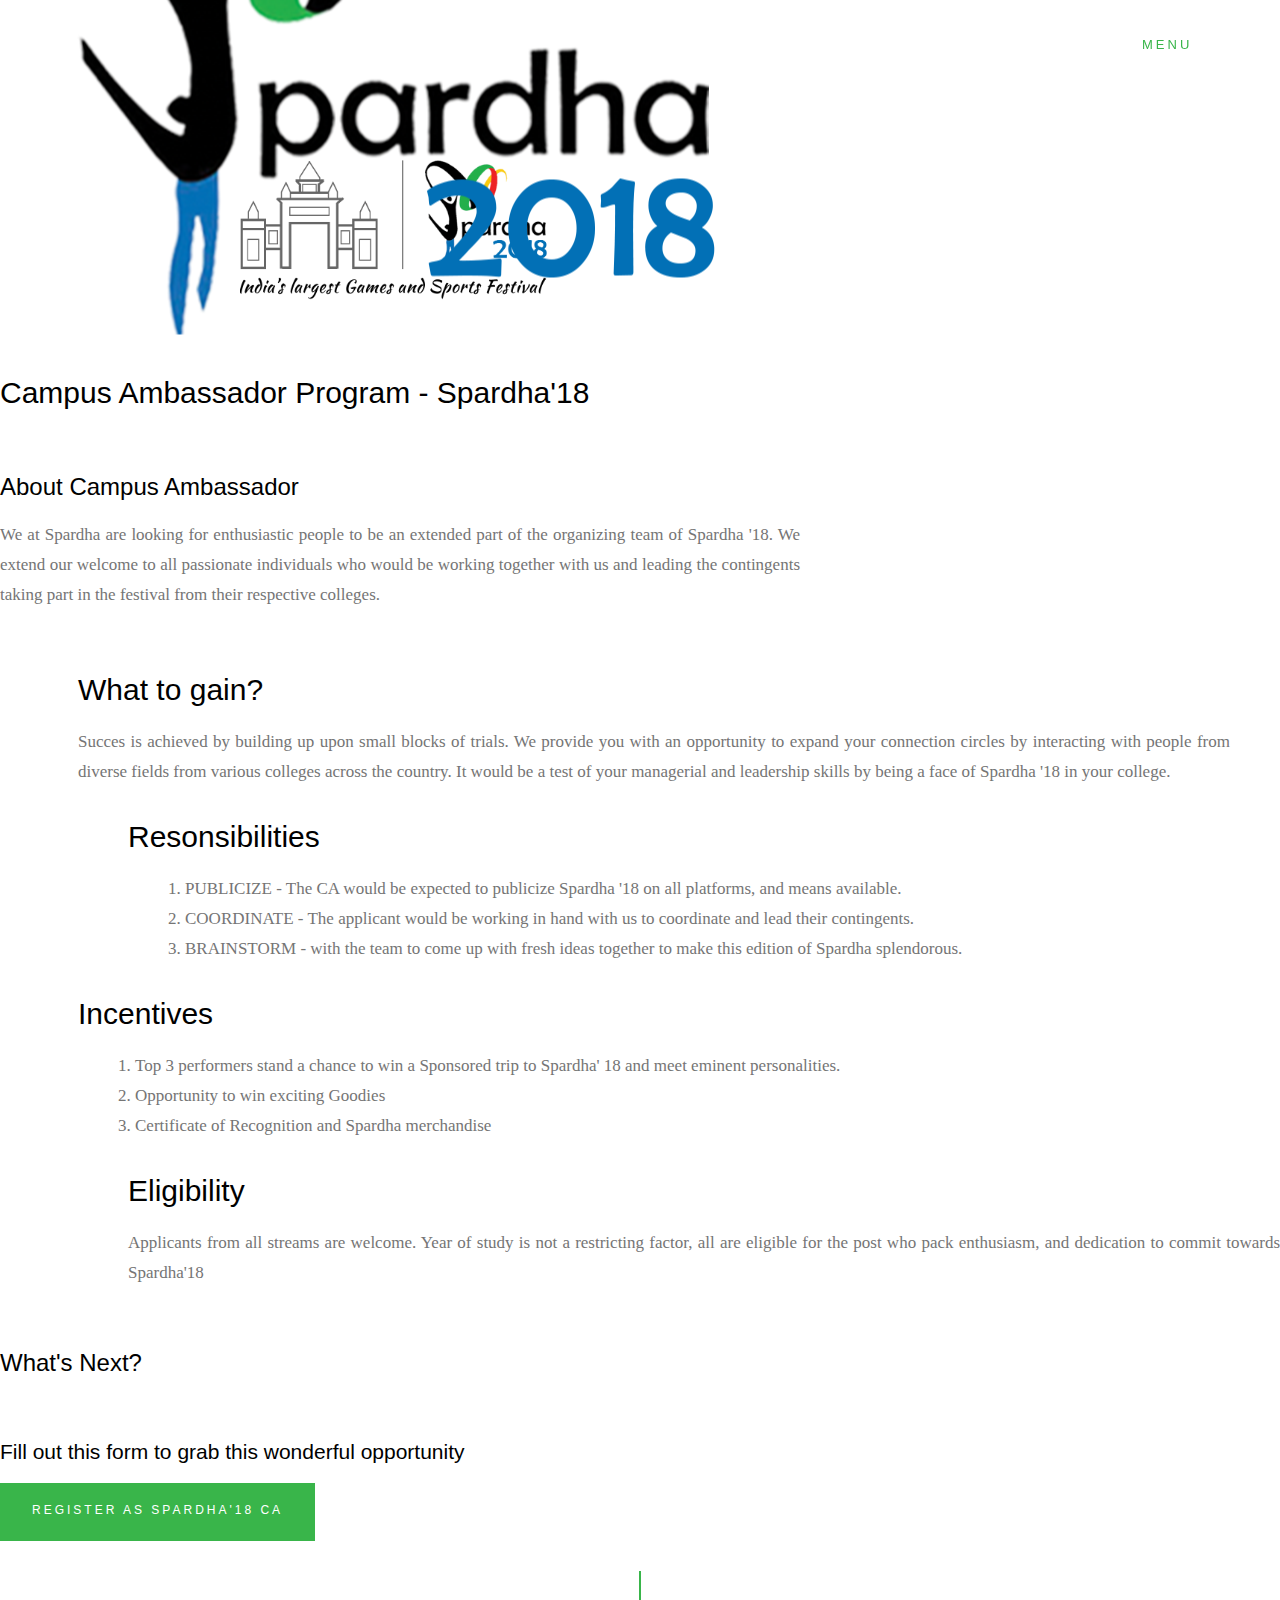
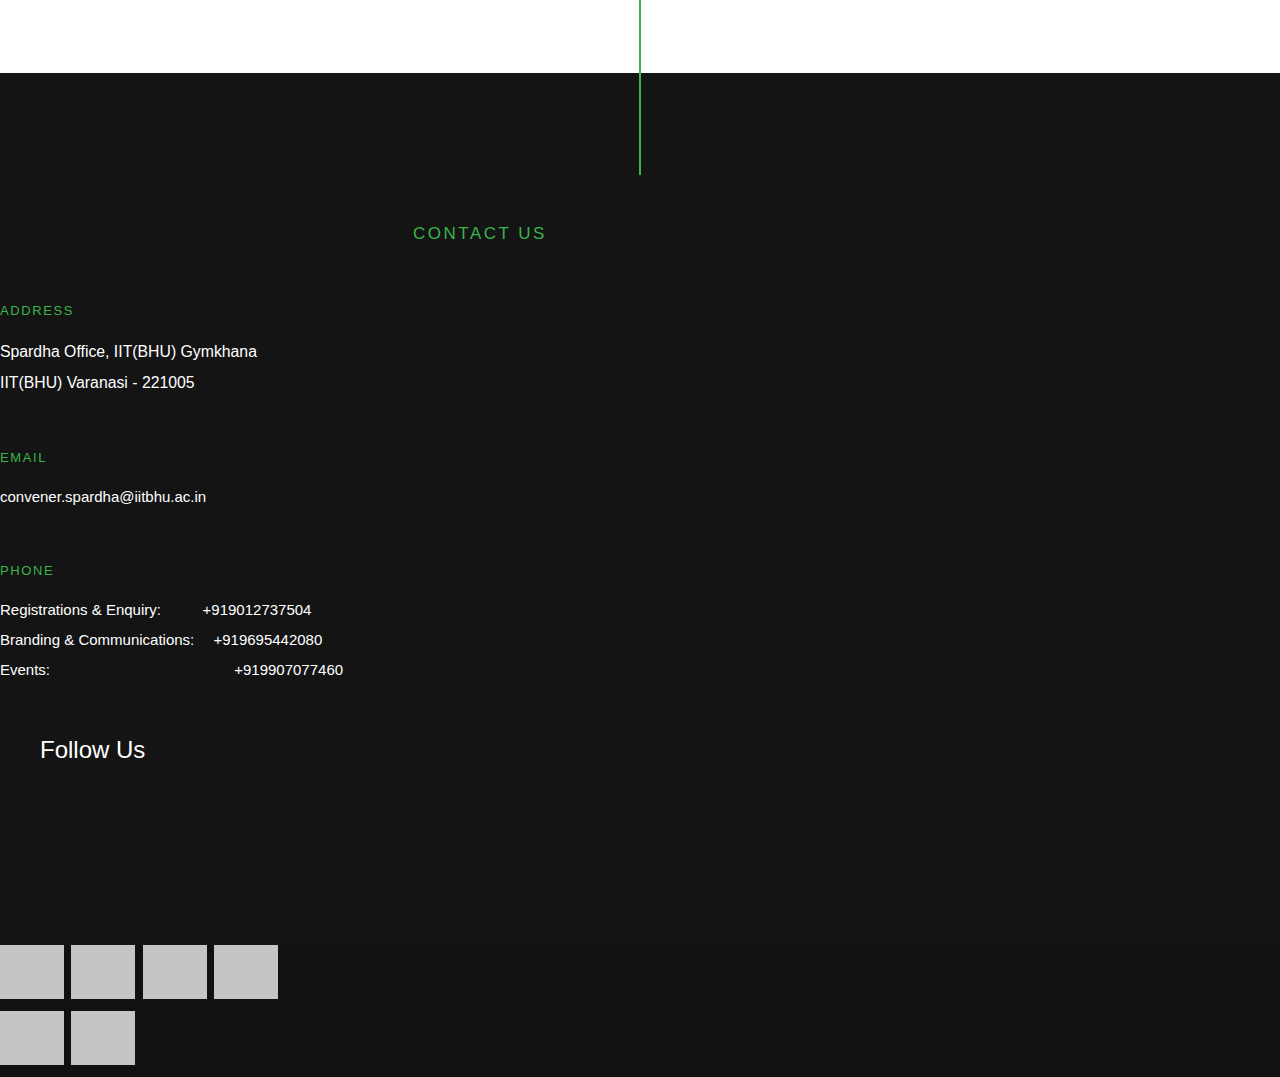
==== ca.html @ ec28f9ed "Rearranged files Created Campus Ambassador Page" ====
<!DOCTYPE html>
<!--[if lt IE 9 ]><html class="no-js oldie" lang="en"> <![endif]-->
<!--[if IE 9 ]><html class="no-js oldie ie9" lang="en"> <![endif]-->
<!--[if (gte IE 9)|!(IE)]><!-->
<html class="no-js" lang="en">
<!--<![endif]-->

<head>

    <!--- basic page needs
    ================================================== -->
    <meta charset="utf-8">
    <title>Campus Ambassador Program | Spardha'18</title>
    <meta name="description" content="">
    <meta name="author" content="">

    <!-- mobile specific metas
    ================================================== -->
    <meta name="viewport" content="width=device-width, initial-scale=1">

    <!-- CSS
    ================================================== -->
    <link rel="stylesheet" href="css/base.css">
    <link rel="stylesheet" href="css/vendor.css">
    <link rel="stylesheet" href="css/main.css">

    <style type="text/css" media="screen">
        .s-styles { 
            background: white;
            padding-top: 15rem;
            padding-bottom: 12rem;
        }
     </style> 

    <!-- script
    ================================================== -->
    <script src="js/modernizr.js"></script>
    <script src="js/pace.min.js"></script>

    <!-- favicons
    ================================================== -->
    <link rel="shortcut icon" href="favicon.ico" type="image/x-icon">
    <link rel="icon" href="favicon.ico" type="image/x-icon">

</head>

<body id="top">

    <!-- header
    ================================================== -->
    <header class="s-header">

        <div class="header-logo">
            <a class="site-logo" href="index.html">
                <img src="images/logos/spardha-small.png" alt="HomePage">
            </a>
        </div>

        <nav class="header-nav">

                <a href="#0" class="header-nav__close" title="close"><span>Close</span></a>
    
                <div class="header-nav__content">
                    <h3>Navigation</h3>
                    
                    <ul class="header-nav__list">
                        <li class="current"><a href="index.html" title="home">Home</a></li>
                        <li><a href="index.html#services" title="services">About Us</a></li>
                        <li><a href="index.html#clients" title="clients">Sponsors</a></li>
                        <li><a href="#contact" title="contact">Contact</a></li>
                        <li><a href="ca.html">CA Program</a></li>
                    </ul>
        
                    <!-- <p>Perspiciatis hic praesentium nesciunt. Et neque a dolorum <a href='#0'>voluptatem</a> porro iusto sequi veritatis libero enim. Iusto id suscipit veritatis neque reprehenderit.</p> -->
        
                    <ul class="header-nav__social">
                        <li>
                            <a href="https://www.facebook.com/Spardha.IIT.BHU/"><i class="fa fa-facebook"></i></a>
                        </li>
                        <li>
                            <a href="https://www.linkedin.com/company/spardha/"><i class="fa fa-linkedin"></i></a>                        <!-- <li><a class="smoothscroll"  href="#about" title="about">About Us</a></li> -->

                        </li>                        <!-- <li><a class="smoothscroll"  href="#about" title="about">About Us</a></li> -->

                        <li>
                            <a href="https://www.instagram.com/spardha_iitbhu/"><i class="fa fa-instagram"></i></a>
                        </li>
                    </ul>
    
                </div>  <!-- end header-nav__content -->

        </nav>  <!-- end header-nav -->

        <a class="header-menu-toggle" href="#0">
            <span class="header-menu-text">Menu</span>
            <span class="header-menu-icon"></span>
        </a>

    </header> <!-- end s-header -->


    <!-- styles
    ================================================== -->
    <section id="styles" class="s-styles">
        
        <div class="row narrow section-intro add-bottom text-center">

            <div class="col-twelve tab-full">
                    <div class="intro-message" align="center">
                            <img src = "images/logos/spardha.png" width="40%">
                        </div>

                <h2>Campus Ambassador Program - Spardha'18</h2>

                        <h3>About Campus Ambassador</h3>
                            <div style="text-align: justify">We at Spardha are looking for enthusiastic people to be an extended part of the organizing team of Spardha '18. We extend our welcome to all passionate individuals who would be working together with us and leading the contingents taking part in the festival from their respective colleges.</div>

            </div>

        </div>

        
        <div class="row services-list block-1-2 block-tab-full">
            <div class="col-block service-item" data-aos="fade-up">
                <div class="service-icon">
                    <i class="fa fa-trophy"></i>
                    </div>
                        <div class="service-text">
                            <h3 class="h2">What to gain?</h3>
                            <p>Succes is achieved by building up upon small blocks of trials. We provide you with an opportunity to expand your connection circles by interacting with people from diverse fields from various colleges across the country. It would be a test of your managerial and leadership skills by being a face of Spardha '18 in your college.
                            </p>
                        </div>
                    </div>

                    <div class="col-block service-item" data-aos="fade-up">
                            <div class="service-icon">
                                <i class="fa fa-trophy"></i>
                                </div>
                                    <div class="service-text">
                                        <h3 class="h2">Resonsibilities</h3>
                                        <ol>
                                                <li><strong>PUBLICIZE</strong> -  The CA would be expected to publicize Spardha '18 on all platforms, and means available.</li>
                                        
                                        <li><strong>COORDINATE</strong> -  The applicant would be working in hand with us to coordinate and lead their contingents.</li>
                                        
                                        <li><strong>BRAINSTORM</strong>  - with the team to come up with fresh ideas together to make this edition of Spardha splendorous.</li></ol>
                                    </div>
                                </div>
                            
                     <div class="col-block service-item" data-aos="fade-up">
                            <div class="service-icon">
                                <i class="fa fa-trophy"></i>
                                </div>
                                    <div class="service-text">
                                        <h3 class="h2">Incentives</h3>
                                        <ol>
                                                <li>Top 3 performers stand a  chance to win a Sponsored trip to Spardha' 18 and meet eminent personalities.</li>
                                                <li>Opportunity to win exciting Goodies</li>
                                                <li>Certificate of Recognition and Spardha merchandise</li></ol>
                                    </div>
                                </div>      
                    <div class="col-block service-item" data-aos="fade-up">
                            <div class="service-icon">
                                <i class="fa fa-trophy"></i>
                                </div>
                                    <div class="service-text">
                                        <h3 class="h2">Eligibility</h3>
                                        <p>Applicants from all streams are welcome. Year of study is not a restricting factor, all are eligible for the post who pack enthusiasm, and dedication to commit towards Spardha'18</p>
                                    </div>
                                </div>                                  
        </div>

        <div class="row narrow section-intro add-bottom text-center">

                <h3>What's Next?</h3>
                <h4>
                Fill out this form to grab this wonderful opportunity<br/>
                </h4>
    <a class="btn btn--primary half-width" href="https://docs.google.com/forms/d/e/1FAIpQLSeE5jaY17xNEsPPWDaii0U9XBHudr7vubvw62rL3jR1g4mevA/viewform?usp=sf_link1g4mevA/viewform?usp=sf_link" target="_blank">Register as Spardha'18 CA</a>
    
                </div>
    
            </div>
        </section>

    <!-- contact
    ================================================== -->
    <section id="contact" class="s-contact">

            <div class="overlay"></div>
            <div class="contact__line"></div>

        <div class="row section-header" data-aos="fade-up">
            <div class="col-full">
                <h3 class="subhead">Contact Us</h3>
                <!-- <h1 class="display-2 display-2--light">Reach out for a new project or just say hello</h1> -->
            </div>
        </div>

        <!-- <div class="row contact-content" data-aos="fade-up"> -->
            <div class="contact-content align-center" data-aos="fade-up" style="font-family: sans-serif;">
                <div class="cinfo">
                    <h6>ADDRESS</h5>
                    <p style="font-size: 1.58rem; color: #ffffff;"><i class="fa fa-map-marker">
                    </i> Spardha Office, IIT(BHU) Gymkhana<br>
                        IIT(BHU) Varanasi - 221005</p>
                </div>
                <div class="cinfo">
                        <h6>EMAIL</h5>
                    <p style="font-size: 1.5rem; color: #ffffff;"><i class="fa fa-envelope">
                    </i> convener.spardha@iitbhu.ac.in</p>
                </div>
                <div class="cinfo">
                        <h6>PHONE</h5>
                    <p style="font-size: 1.5rem; color: #ffffff;"><i class="fa fa-phone">
                    </i> <span style="margin-right: 2.5em;">Registrations & Enquiry: </span>+919012737504<br/>
                    <span style="margin-right: 1em;">Branding & Communications: </span>+919695442080<br/>
                        <span style="margin-right: 12em;">Events: </span>+919907077460</p>
                </div>
                <ul class="contact-social ">
                    <h3 style="color: #ffffff; margin:0;">Follow Us</h3>
                        <li>
                            <a class="fb" href="https://www.facebook.com/Spardha.IIT.BHU/"><i class="fa fa-facebook" aria-hidden="true"></i></a>
                        </li>
                        <li>
                            <a class="lin" href="https://www.linkedin.com/company/spardha/"><i class="fa fa-linkedin" aria-hidden="true"></i></a>
                        </li>
                        <li>
                            <a class="inst" href="https://www.instagram.com/spardha_iitbhu/"><i class="fa fa-instagram" aria-hidden="true"></i></a>
                        </li>
                    </ul> <!-- end contact-social -->
            </div>

        <!-- </div> --> <!-- end contact-content -->

    </section> <!-- end s-contact -->


    <!-- photoswipe background
    ================================================== -->
    <div aria-hidden="true" class="pswp" role="dialog" tabindex="-1">

        <div class="pswp__bg"></div>
        <div class="pswp__scroll-wrap">

            <div class="pswp__container">
                <div class="pswp__item"></div>
                <div class="pswp__item"></div>
                <div class="pswp__item"></div>
            </div>

            <div class="pswp__ui pswp__ui--hidden">
                <div class="pswp__top-bar">
                    <div class="pswp__counter"></div><button class="pswp__button pswp__button--close" title="Close (Esc)"></button> <button class="pswp__button pswp__button--share" title=
                    "Share"></button> <button class="pswp__button pswp__button--fs" title="Toggle fullscreen"></button> <button class="pswp__button pswp__button--zoom" title=
                    "Zoom in/out"></button>
                    <div class="pswp__preloader">
                        <div class="pswp__preloader__icn">
                            <div class="pswp__preloader__cut">
                                <div class="pswp__preloader__donut"></div>
                            </div>
                        </div>
                    </div>
                </div>
                <div class="pswp__share-modal pswp__share-modal--hidden pswp__single-tap">
                    <div class="pswp__share-tooltip"></div>
                </div><button class="pswp__button pswp__button--arrow--left" title="Previous (arrow left)"></button> <button class="pswp__button pswp__button--arrow--right" title=
                "Next (arrow right)"></button>
                <div class="pswp__caption">
                    <div class="pswp__caption__center"></div>
                </div>
            </div>

        </div>

    </div> <!-- end photoSwipe background -->


    <!-- preloader
    ================================================== -->
    <div id="preloader">
        <div id="loader">
            <div class="line-scale-pulse-out">
                <div></div>
                <div></div>
                <div></div>
                <div></div>
                <div></div>
            </div>
        </div>
    </div>


    <!-- Java Script
    ================================================== -->
    <script src="js/jquery-3.2.1.min.js"></script>
    <script src="js/plugins.js"></script>
    <script src="js/main.js"></script>

</body>

</html>
---- css/main.css ----
/* =================================================================== 
 *
 *  Glint v1.0 Main Stylesheet
 *  11-20-2017
 *  ------------------------------------------------------------------
 *
 *  TOC:
 *  # base style overrides
 *      ## links
 *  # typography & general theme styles
 *      ## Lists
 *      ## responsive video container
 *      ## floated image
 *      ## tables
 *      ## Spacing
 *      ## pace.js styles - minimal
 *  # preloader
 *  # forms
 *      ## style placeholder text
 *      ## change autocomplete styles in chrome
 *  # buttons
 *  # additional components
 *      ## alert box
 *      ## additional typo styles
 *      ## skillbars 
 *  # reusable and common theme styles
 *      ## display headings
 *      ## section header
 *      ## slick slider
 *  # header styles
 *      ## header logo
 *      ## main navigation 
 *      ## mobile menu toggle 
 *  # home 
 *      ## home content
 *      ## home social 
 *      ## home animations
 *  # about
 *      ## about stats
 *  # services
 *      ## services list
 *  # works
 *      ## bricks/masonry
 *  # clients
 *      ## slider
 *      ## testimonials
 *  # contact
 *      ## loader animation
 *  # footer
 *      ## footer main
 *      ## footer bottom
 *      ## go to top
 *
 *
 * =================================================================== */


/* ===================================================================
 * # base style overrides
 *
 * ------------------------------------------------------------------- */
html {
    font-size: 10px;
}

@media only screen and (max-width: 400px) {
    html {
        font-size: 9.411764705882353px;
    }
}

html, body {
    height: 100%;
}

body {
    background: #111111;
    font-family: "lora-regular", serif;
    font-size: 1.7rem;
    font-style: normal;
    font-weight: normal;
    line-height: 1.765;
    color: #757575;
    margin: 0;
    padding: 0;
}


/* ------------------------------------------------------------------- 
 * ## links
 * ------------------------------------------------------------------- */
a {
    color: #0087cc;
    -webkit-transition: all 0.3s ease-in-out;
    transition: all 0.3s ease-in-out;
}

a:hover, a:focus, a:active {
    color: #39b54a;
}

a:hover, a:active {
    outline: 0;
}



/* ===================================================================
 * # typography & general theme styles
 * 
 * ------------------------------------------------------------------- */
h1, h2, h3, h4, h5, h6, 
.h1, .h2, .h3, .h4, .h5, .h6 {
    font-family: "montserrat-medium", sans-serif;
    color: #000000;
    font-style: normal;
    font-weight: normal;
    text-rendering: optimizeLegibility;
}

h1, .h1, h2, .h2, h3, .h3, h4, .h4 {
    margin-top: 6rem;
    margin-bottom: 1.8rem;
}

@media only screen and (max-width: 600px) {
    h1, .h1, h2, .h2, h3, .h3, h4, .h4 {
        margin-top: 5.1rem;
    }
}

h5, .h5, h6, .h6 {
    margin-top: 4.2rem;
    margin-bottom: 1.5rem;
}

@media only screen and (max-width: 600px) {
    h5, .h5, h6, .h6 {
        margin-top: 3.6rem;
        margin-bottom: 0.9rem;
    }
}

h1, .h1 {
    font-size: 3.6rem;
    line-height: 1.25;
    letter-spacing: -.1rem;
}

@media only screen and (max-width: 600px) {
    h1, .h1 {
        font-size: 3.3rem;
        letter-spacing: -.07rem;
    }
}

h2, .h2 {
    font-size: 3rem;
    line-height: 1.3;
}

h3, .h3 {
    font-size: 2.4rem;
    line-height: 1.25;
}

h4, .h4 {
    font-size: 2.1rem;
    line-height: 1.286;
}

h5, .h5 {
    font-size: 1.6rem;
    line-height: 1.313;
}

h6, .h6 {
    font-size: 1.3rem;
    line-height: 1.385;
    text-transform: uppercase;
    letter-spacing: .16rem;
}

p img {
    margin: 0;
}

p.lead {
    font-family: "montserrat-regular", sans-serif;
    font-size: 2rem;
    font-weight: 300;
    line-height: 1.8;
    margin-bottom: 3.6rem;
    color: #000000;
}

@media only screen and (max-width: 800px) {
    p.lead {
        font-size: 1.8rem;
    }
}

em, i, strong, b {
    font-size: inherit;
    line-height: inherit;
    font-style: normal;
    font-weight: normal;
}

em, i {
    font-family: "lora-italic", serif;
}

strong, b {
    font-family: "lora-bold", serif;
}

small {
    font-size: 1.2rem;
    line-height: inherit;
}

blockquote {
    margin: 3.9rem 0;
    padding-left: 4.5rem;
    position: relative;
}

blockquote:before {
    content: "\201C";
    font-size: 10rem;
    line-height: 0px;
    margin: 0;
    color: rgba(0, 0, 0, 0.25);
    font-family: arial, sans-serif;
    position: absolute;
    top: 3.6rem;
    left: 0;
}

blockquote p {
    font-family: "montserrat-regular", sans-serif;
    padding: 0;
    font-size: 2.1rem;
    line-height: 1.857;
    color: #111111;
}

blockquote cite {
    display: block;
    font-family: "montserrat-regular", sans-serif;
    font-size: 1.4rem;
    font-style: normal;
    line-height: 1.5;
}

blockquote cite:before {
    content: "\2014 \0020";
}

blockquote cite a, blockquote cite a:visited {
    color: #828282;
    border: none;
}

abbr {
    font-family: "lora-bold", serif;
    font-variant: small-caps;
    text-transform: lowercase;
    letter-spacing: .05rem;
    color: #828282;
}

var, kbd, samp, code, pre {
    font-family: Consolas, "Andale Mono", Courier, "Courier New", monospace;
}

pre {
    padding: 2.4rem 3rem 3rem;
    background: #F1F1F1;
    overflow-x: auto;
}

code {
    font-size: 1.4rem;
    margin: 0 .2rem;
    padding: .3rem .6rem;
    white-space: nowrap;
    background: #F1F1F1;
    border: 1px solid #E1E1E1;
    border-radius: 3px;
}

pre > code {
    display: block;
    white-space: pre;
    line-height: 2;
    padding: 0;
    margin: 0;
}

pre.prettyprint > code {
    border: none;
}

del {
    text-decoration: line-through;
}

abbr[title], dfn[title] {
    border-bottom: 1px dotted;
    cursor: help;
    text-decoration: none;
}

mark {
    background: #ffd900;
    color: #000000;
}

hr {
    border: solid rgba(0, 0, 0, 0.1);
    border-width: 1px 0 0;
    clear: both;
    margin: 2.4rem 0 1.5rem;
    height: 0;
}


/* ------------------------------------------------------------------- 
 * ## Lists
 * ------------------------------------------------------------------- */
ol {
    list-style: decimal;
}

ul {
    list-style: disc;
}

li {
    display: list-item;
}

ol, ul {
    margin-left: 1.7rem;
}

ul li {
    padding-left: .4rem;
}

ul ul, ul ol, ol ol, ol ul {
    margin: .6rem 0 .6rem 1.7rem;
}

ul.disc li {
    display: list-item;
    list-style: none;
    padding: 0 0 0 .8rem;
    position: relative;
}

ul.disc li::before {
    content: "";
    display: inline-block;
    width: 8px;
    height: 8px;
    border-radius: 50%;
    background: #39b54a;
    position: absolute;
    left: -17px;
    top: 11px;
    vertical-align: middle;
}

dt {
    margin: 0;
    color: #39b54a;
}

dd {
    margin: 0 0 0 2rem;
}


/* ------------------------------------------------------------------- 
 * ## responsive video container
 * ------------------------------------------------------------------- */
.video-container {
    position: relative;
    padding-bottom: 56.25%;
    height: 0;
    overflow: hidden;
}

.video-container iframe,
.video-container object,
.video-container embed,
.video-container video {
    position: absolute;
    top: 0;
    left: 0;
    width: 100%;
    height: 100%;
}


/* ------------------------------------------------------------------- 
 * ## floated image
 * ------------------------------------------------------------------- */
img.pull-right {
    margin: 1.5rem 0 0 3rem;
}

img.pull-left {
    margin: 1.5rem 3rem 0 0;
}


/* ------------------------------------------------------------------- 
 * ## tables
 * ------------------------------------------------------------------- */
table {
    border-width: 0;
    width: 100%;
    max-width: 100%;
    font-family: "lora-regular", serif;
}

th, td {
    padding: 1.5rem 3rem;
    text-align: left;
    border-bottom: 1px solid #E8E8E8;
}

th {
    color: #000000;
    font-family: "montserrat-bold", sans-serif;
}

td {
    line-height: 1.5;
}

th:first-child, td:first-child {
    padding-left: 0;
}

th:last-child, td:last-child {
    padding-right: 0;
}

.table-responsive {
    overflow-x: auto;
    -webkit-overflow-scrolling: touch;
}


/* ------------------------------------------------------------------- 
 * ## Spacing 
 * ------------------------------------------------------------------- */
button, .btn {
    margin-bottom: 1.2rem;
}

fieldset {
    margin-bottom: 1.5rem;
}

input,
textarea,
select,
pre,
blockquote,
figure,
table,
p,
ul,
ol,
dl,
form,
.video-container,
.cl-custom-select {
    margin-bottom: 3rem;
}


/* ------------------------------------------------------------------- 
 * ## pace.js styles - minimal
 * ------------------------------------------------------------------- */
.pace {
    -webkit-pointer-events: none;
    pointer-events: none;
    -webkit-user-select: none;
    -moz-user-select: none;
    user-select: none;
}

.pace-inactive {
    display: none;
}

.pace .pace-progress {
    background: #39b54a;
    position: fixed;
    z-index: 900;
    top: 0;
    right: 100%;
    width: 100%;
    height: 4px;
}

.oldie .pace {
    display: none;
}



/* ===================================================================
 * # preloader
 *
 * ------------------------------------------------------------------- */
#preloader {
    position: fixed;
    top: 0;
    left: 0;
    right: 0;
    bottom: 0;
    background: #050505;
    z-index: 800;
    height: 100%;
    width: 100%;
    display: table;
}

.no-js #preloader, .oldie #preloader {
    display: none;
}

#loader {
    display: table-cell;
    text-align: center;
    vertical-align: middle;
}

.line-scale-pulse-out > div {
    background-color: #39b54a;
    width: 4px;
    height: 35px;
    border-radius: 2px;
    margin: 2px;
    -webkit-animation-fill-mode: both;
    animation-fill-mode: both;
    display: inline-block;
    -webkit-animation: line-scale-pulse-out 0.9s -0.6s infinite cubic-bezier(0.85, 0.25, 0.37, 0.85);
    animation: line-scale-pulse-out 0.9s -0.6s infinite cubic-bezier(0.85, 0.25, 0.37, 0.85);
}

.line-scale-pulse-out > div:nth-child(2), .line-scale-pulse-out > div:nth-child(4) {
    -webkit-animation-delay: -0.4s !important;
    animation-delay: -0.4s !important;
}

.line-scale-pulse-out > div:nth-child(1), .line-scale-pulse-out > div:nth-child(5) {
    -webkit-animation-delay: -0.2s !important;
    animation-delay: -0.2s !important;
}

@-webkit-keyframes line-scale-pulse-out {
    0% {
        -webkit-transform: scaley(1);
        transform: scaley(1);
    }
    50% {
        -webkit-transform: scaley(0.4);
        transform: scaley(0.4);
    }
    100% {
        -webkit-transform: scaley(1);
        transform: scaley(1);
    }
}

@keyframes line-scale-pulse-out {
    0% {
        -webkit-transform: scaley(1);
        transform: scaley(1);
    }
    50% {
        -webkit-transform: scaley(0.4);
        transform: scaley(0.4);
    }
    100% {
        -webkit-transform: scaley(1);
        transform: scaley(1);
    }
}



/* ===================================================================
 * # forms
 *
 * ------------------------------------------------------------------- */
fieldset {
    border: none;
}

input[type="email"],
input[type="number"],
input[type="search"],
input[type="text"],
input[type="tel"],
input[type="url"],
input[type="password"],
textarea,
select {
    display: block;
    height: 6rem;
    padding: 1.5rem 0;
    border: 0;
    outline: none;
    color: #333333;
    font-family: "montserrat-light", sans-serif;
    font-size: 1.4rem;
    line-height: 3rem;
    max-width: 100%;
    background: transparent;
    border-bottom: 2px solid rgba(0, 0, 0, 0.15);
    -webkit-transition: all 0.3s ease-in-out;
    transition: all 0.3s ease-in-out;
}

.cl-custom-select {
    position: relative;
    padding: 0;
}

.cl-custom-select select {
    -webkit-appearance: none;
    -moz-appearance: none;
    -ms-appearance: none;
    -o-appearance: none;
    appearance: none;
    text-indent: 0.01px;
    text-overflow: '';
    margin: 0;
    line-height: 3rem;
    vertical-align: middle;
}

.cl-custom-select select option {
    padding-left: 2rem;
    padding-right: 2rem;
}

.cl-custom-select select::-ms-expand {
    display: none;
}

.cl-custom-select::after {
    border-bottom: 2px solid rgba(0, 0, 0, 0.5);
    border-right: 2px solid rgba(0, 0, 0, 0.5);
    content: '';
    display: block;
    height: 8px;
    width: 8px;
    margin-top: -7px;
    pointer-events: none;
    position: absolute;
    right: 2.4rem;
    top: 50%;
    -webkit-transform-origin: 66% 66%;
    -ms-transform-origin: 66% 66%;
    transform-origin: 66% 66%;
    -webkit-transform: rotate(45deg);
    -ms-transform: rotate(45deg);
    transform: rotate(45deg);
    -webkit-transition: all 0.15s ease-in-out;
    transition: all 0.15s ease-in-out;
}


/* IE9 and below */

.oldie .cl-custom-select::after {
    display: none;
}

textarea {
    min-height: 25rem;
}

input[type="email"]:focus,
input[type="number"]:focus,
input[type="search"]:focus,
input[type="text"]:focus,
input[type="tel"]:focus,
input[type="url"]:focus,
input[type="password"]:focus,
textarea:focus,
select:focus {
    color: #000000;
    border-bottom: 2px solid black;
}

label, legend {
    font-family: "montserrat-regular", sans-serif;
    font-size: 1.4rem;
    font-weight: bold;
    margin-bottom: .9rem;
    line-height: 1.714;
    color: #000000;
    display: block;
}

input[type="checkbox"], input[type="radio"] {
    display: inline;
}

label > .label-text {
    display: inline-block;
    margin-left: 1rem;
    font-family: "montserrat-regular", sans-serif;
    font-weight: normal;
    line-height: inherit;
}

label > input[type="checkbox"], 
label > input[type="radio"] {
    margin: 0;
    position: relative;
    top: .15rem;
}


/* ------------------------------------------------------------------- 
 * ## style placeholder text
 * ------------------------------------------------------------------- */
::-webkit-input-placeholder {
    color: #828282;
}

:-moz-placeholder {
    color: #828282;
    /* Firefox 18- */
}

::-moz-placeholder {
    color: #828282;
    /* Firefox 19+ */
}

:-ms-input-placeholder {
    color: #828282;
}

.placeholder {
    color: #828282 !important;
}


/* ------------------------------------------------------------------- 
 * ## change autocomplete styles in chrome
 * ------------------------------------------------------------------- */
input:-webkit-autofill,
input:-webkit-autofill:hover,
input:-webkit-autofill:focus input:-webkit-autofill,
textarea:-webkit-autofill,
textarea:-webkit-autofill:hover textarea:-webkit-autofill:focus,
select:-webkit-autofill,
select:-webkit-autofill:hover,
select:-webkit-autofill:focus {
    -webkit-text-fill-color: #39b54a;
    transition: background-color 5000s ease-in-out 0s;
}



/* ===================================================================
 * # buttons
 *
 * ------------------------------------------------------------------- */
.btn,
button,
input[type="submit"],
input[type="reset"],
input[type="button"] {
    display: inline-block;
    font-family: "montserrat-medium", sans-serif;
    font-size: 1.2rem;
    text-transform: uppercase;
    letter-spacing: .3rem;
    height: 5.4rem;
    line-height: calc(5.4rem - .4rem);
    padding: 0 3rem;
    margin: 0 .3rem 1.2rem 0;
    color: #000000;
    text-decoration: none;
    text-align: center;
    white-space: nowrap;
    cursor: pointer;
    -webkit-transition: all 0.3s ease-in-out;
    transition: all 0.3s ease-in-out;
    background-color: #c5c5c5;
    border: .2rem solid #c5c5c5;
}

.btn:hover,
button:hover,
input[type="submit"]:hover,
input[type="reset"]:hover,
input[type="button"]:hover,
.btn:focus,
button:focus,
input[type="submit"]:focus,
input[type="reset"]:focus,
input[type="button"]:focus {
    background-color: #b8b8b8;
    border-color: #b8b8b8;
    color: #000000;
    outline: 0;
}


/* button primary
 * ------------------------------------------------- */

.btn.btn--primary,
button.btn--primary,
input[type="submit"].btn--primary,
input[type="reset"].btn--primary,
input[type="button"].btn--primary {
    background: #39b54a;
    border-color: #39b54a;
    color: #FFFFFF;
}

.btn.btn--primary:hover,
button.btn--primary:hover,
input[type="submit"].btn--primary:hover,
input[type="reset"].btn--primary:hover,
input[type="button"].btn--primary:hover,
.btn.btn--primary:focus,
button.btn--primary:focus,
input[type="submit"].btn--primary:focus,
input[type="reset"].btn--primary:focus,
input[type="button"].btn--primary:focus {
    background: #33a242;
    border-color: #33a242;
}


/* button modifiers
 * ------------------------------------------------- */

.btn.full-width, button.full-width {
    width: 100%;
    margin-right: 0;
}

.btn--medium, button.btn--medium {
    height: 5.7rem !important;
    line-height: calc(5.7rem - .4rem) !important;
}

.btn--large, button.btn--large {
    height: 6rem !important;
    line-height: calc(6rem - .4rem) !important;
}

.btn--stroke, button.btn--stroke {
    background: transparent !important;
    border: 0.2rem solid #39b54a;
    color: #39b54a;
}

.btn--stroke:hover, button.btn--stroke:hover {
    border: 0.2rem solid #000000;
    color: #000000;
}

.btn--pill, button.btn--pill {
    padding-left: 3rem !important;
    padding-right: 3rem !important;
    border-radius: 1000px !important;
}

button::-moz-focus-inner, input::-moz-focus-inner {
    border: 0;
    padding: 0;
}


/* =================================================================== 
 * # additional components
 *
 * ------------------------------------------------------------------- */


/* ------------------------------------------------------------------- 
 * ## alert box
 * ------------------------------------------------------------------- */
.alert-box {
    padding: 2.1rem 4rem 2.1rem 3rem;
    position: relative;
    margin-bottom: 3rem;
    border-radius: 3px;
    font-family: "montserrat-regular", sans-serif;
    font-size: 1.5rem;
    line-height: 1.6;
}

.alert-box__close {
    position: absolute;
    right: 1.8rem;
    top: 1.8rem;
    cursor: pointer;
}

.alert-box__close.fa {
    font-size: 12px;
}

.alert-box--error {
    background-color: #ffd1d2;
    color: #e65153;
}

.alert-box--success {
    background-color: #c8e675;
    color: #758c36;
}

.alert-box--info {
    background-color: #d7ecfb;
    color: #4a95cc;
}

.alert-box--notice {
    background-color: #fff099;
    color: #bba31b;
}


/* ------------------------------------------------------------------- 
 * ## additional typo styles 
 * ------------------------------------------------------------------- */


/* drop cap 
 * ----------------------------------------------- */
.drop-cap:first-letter {
    float: left;
    margin: 0;
    padding: 1.5rem .6rem 0 0;
    font-size: 8.4rem;
    font-family: "montserrat-regular", sans-serif;
    font-weight: bold;
    line-height: 6rem;
    text-indent: 0;
    background: transparent;
    color: #000000;
}


/* line definition style 
 * ----------------------------------------------- */
.lining dt, .lining dd {
    display: inline;
    margin: 0;
}

.lining dt + dt:before, .lining dd + dt:before {
    content: "\A";
    white-space: pre;
}

.lining dd + dd:before {
    content: ", ";
}

.lining dd + dd:before {
    content: ", ";
}

.lining dd:before {
    content: ": ";
    margin-left: -0.2em;
}


/* dictionary definition style 
 * ----------------------------------------------- */
.dictionary-style dt {
    display: inline;
    counter-reset: definitions;
}

.dictionary-style dt + dt:before {
    content: ", ";
    margin-left: -0.2em;
}

.dictionary-style dd {
    display: block;
    counter-increment: definitions;
}

.dictionary-style dd:before {
    content: counter(definitions, decimal) ". ";
}


/** 
 * Pull Quotes
 * -----------
 * markup:
 *
 * <aside class="pull-quote">
 *		<blockquote>
 *			<p></p>
 *		</blockquote>
 *	</aside>
 *
 * --------------------------------------------------------------------- */

.pull-quote {
    position: relative;
    padding: 2.1rem 3rem 2.1rem 0px;
}

.pull-quote:before, .pull-quote:after {
    height: 1em;
    position: absolute;
    font-size: 10rem;
    font-family: Arial, Sans-Serif;
    color: rgba(0, 0, 0, 0.25);
}

.pull-quote:before {
    content: "\201C";
    top: -3.6rem;
    left: 0;
}

.pull-quote:after {
    content: '\201D';
    bottom: 3.6rem;
    right: 0;
}

.pull-quote blockquote {
    margin: 0;
}

.pull-quote blockquote:before {
    content: none;
}


/** 
 * Stats Tab
 * ---------
 * markup:
 *
 * <ul class="stats-tabs">
 *		<li><a href="#">[value]<em>[name]</em></a></li>
 *	</ul>
 *
 * Extend this object into your markup.
 *
 * --------------------------------------------------------------------- */

.stats-tabs {
    padding: 0;
    margin: 3rem 0;
}

.stats-tabs li {
    display: inline-block;
    margin: 0 1.5rem 3rem 0;
    padding: 0 1.5rem 0 0;
    border-right: 1px solid rgba(0, 0, 0, 0.1);
}

.stats-tabs li:last-child {
    margin: 0;
    padding: 0;
    border: none;
}

.stats-tabs li a {
    display: inline-block;
    font-size: 2.5rem;
    font-family: "montserrat-regular", sans-serif;
    font-weight: bold;
    border: none;
    color: #000000;
}

.stats-tabs li a:hover {
    color: #39b54a;
}

.stats-tabs li a em {
    display: block;
    margin: .6rem 0 0 0;
    font-size: 1.4rem;
    font-family: "montserrat-regular", sans-serif;
    color: #828282;
}


/* ------------------------------------------------------------------- 
 * ## skillbars 
 * ------------------------------------------------------------------- */
.skill-bars {
    list-style: none;
    margin: 6rem 0 3rem;
}

.skill-bars li {
    height: .6rem;
    background: #c9c9c9;
    width: 100%;
    margin-bottom: 6.9rem;
    padding: 0;
    position: relative;
}

.skill-bars li strong {
    position: absolute;
    left: 0;
    top: -3rem;
    font-family: "montserrat-bold", sans-serif;
    color: #000000;
    text-transform: uppercase;
    letter-spacing: .2rem;
    font-size: 1.4rem;
    line-height: 2.4rem;
}

.skill-bars li .progress {
    background: #000000;
    position: relative;
    height: 100%;
}

.skill-bars li .progress span {
    position: absolute;
    right: 0;
    top: -3.6rem;
    display: block;
    font-family: "montserrat-regular", sans-serif;
    color: #FFFFFF;
    font-size: 1.1rem;
    line-height: 1;
    background: #000000;
    padding: .6rem .6rem;
    border-radius: 3px;
}

.skill-bars li .progress span::after {
    position: absolute;
    left: 50%;
    bottom: -5px;
    margin-left: -5px;
    border-right: 5px solid transparent;
    border-left: 5px solid transparent;
    border-top: 5px solid #000000;
    content: "";
}

.skill-bars li .percent5  { width: 5%; }
.skill-bars li .percent10 { width: 10%; }
.skill-bars li .percent15 { width: 15%; }
.skill-bars li .percent20 { width: 20%; }
.skill-bars li .percent25 { width: 25%; }
.skill-bars li .percent30 { width: 30%; }
.skill-bars li .percent35 { width: 35%; }
.skill-bars li .percent40 { width: 40%; }
.skill-bars li .percent45 { width: 45%; }
.skill-bars li .percent50 { width: 50%; }
.skill-bars li .percent55 { width: 55%; }
.skill-bars li .percent60 { width: 60%; }
.skill-bars li .percent65 { width: 65%; }
.skill-bars li .percent70 { width: 70%; }
.skill-bars li .percent75 { width: 75%; }
.skill-bars li .percent80 { width: 80%; }
.skill-bars li .percent85 { width: 85%; }
.skill-bars li .percent90 { width: 90%; }
.skill-bars li .percent95 { width: 95%; }
.skill-bars li .percent100 { width: 100%; }



/* ===================================================================
 * # reusable and common theme styles
 *
 * ------------------------------------------------------------------- */
.wide {
    max-width: 1400px;
}

.narrow {
    max-width: 800px;
}


/* ------------------------------------------------------------------- 
 * ## display headings
 * ------------------------------------------------------------------- */
.display-1 {
    font-family: "montserrat-medium", sans-serif;
    font-size: 7.8rem;
    line-height: 1.25;
    color: #000000;
    margin-top: 0;
}

.display-1--light {
    color: #FFFFFF;
}

.display-2 {
    font-family: "montserrat-medium", sans-serif;
    font-size: 5.2rem;
    line-height: 1.255;
    color: #000000;
    margin-top: 0;
}

.display-2--light {
    color: #FFFFFF;
}

.subhead + .display-2 {
    margin-top: .6rem;
}

.subhead {
    font-family: "montserrat-bold", sans-serif;
    font-size: 1.7rem;
    line-height: 1.333;
    text-transform: uppercase;
    letter-spacing: .25rem;
    color: #39b54a;
    margin-top: 0;
    margin-bottom: 0;
}

.subhead--dark {
    color: #000000;
}


/* ------------------------------------------------------------------- 
 * responsive:
 * display headings
 * ------------------------------------------------------------------- */
@media only screen and (max-width: 1200px) {
    .display-1 {
        font-size: 7.2rem;
    }
    .display-2 {
        font-size: 4.4rem;
    }
}

@media only screen and (max-width: 800px) {
    .display-1 {
        font-size: 6.5rem;
    }
    .display-2 {
        font-size: 4rem;
    }
}

@media only screen and (max-width: 600px) {
    .display-1 {
        font-size: 5rem;
    }
    .display-2 {
        font-size: 3.3rem;
    }
    .subhead {
        font-size: 1.5rem;
    }
}

@media only screen and (max-width: 400px) {
    .display-1 {
        font-size: 4.2rem;
    }
    .display-2 {
        font-size: 3rem;
    }
}


/* ------------------------------------------------------------------- 
 * ## section header
 * ------------------------------------------------------------------- */
.section-header {
    text-align: center;
    position: relative;
    margin-bottom: 3.6rem;
    max-width: 960px;
}

.section-header.has-bottom-sep {
    padding-bottom: 2.1rem;
    position: relative;
}

.section-header.has-bottom-sep::before {
    content: "";
    display: inline-block;
    height: 1px;
    width: 550px;
    background-color: rgba(0, 0, 0, 0.1);
    position: absolute;
    bottom: 0;
    left: 50%;
    -webkit-transform: translateX(-50%);
    -ms-transform: translateX(-50%);
    transform: translateX(-50%);
}

.section-header.has-bottom-sep.light-sep::before {
    background-color: rgba(255, 255, 255, 0.05);
}


/* ------------------------------------------------------------------- 
 * responsive:
 * section-header
 * ------------------------------------------------------------------- */
@media only screen and (max-width: 1200px) {
    .section-header {
        max-width: 800px;
    }
}

@media only screen and (max-width: 900px) {
    .section-header {
        max-width: 700px;
    }
}

@media only screen and (max-width: 800px) {
    .s-clients {
        padding-bottom: 17.4rem;
    }
    .section-header.has-bottom-sep::before {
        width: 400px;
    }
}

@media only screen and (max-width: 600px) {
    .section-header.has-bottom-sep {
        padding-bottom: 0;
    }
    .section-header.has-bottom-sep::before {
        width: 250px;
    }
}


/* ------------------------------------------------------------------- 
 * ## slick slider 
 * ------------------------------------------------------------------- */
.slick-slider .slick-slide {
    outline: none;
}

.slick-slider .slick-dots {
    display: block;
    list-style: none;
    width: 100%;
    padding: 0;
    margin: 3rem 0 0 0;
    text-align: center;
    position: absolute;
    top: 100%;
    left: 0;
}

.slick-slider .slick-dots li {
    display: inline-block;
    width: 27px;
    height: 27px;
    margin: 0;
    padding: 9px;
    cursor: pointer;
}

.slick-slider .slick-dots li button {
    display: block;
    width: 10px;
    height: 10px;
    border-radius: 50%;
    background: #959595;
    border: none;
    line-height: 10px;
    padding: 0;
    margin: 0;
    cursor: pointer;
    font: 0/0 a;
    text-shadow: none;
    color: transparent;
}

.slick-slider .slick-dots li button:hover,
.slick-slider .slick-dots li button:focus {
    outline: none;
}

.slick-slider .slick-dots li.slick-active button,
.slick-slider .slick-dots li:hover button {
    background: #39b54a;
}



/* ===================================================================
 * # header styles
 *
 * ------------------------------------------------------------------- */
.s-header {
    width: 100%;
    height: 96px;
    background-color: transparent;
    position: absolute;
    top: 0;
    z-index: 500;
}


/* -------------------------------------------------------------------
 * ## header logo
 * ------------------------------------------------------------------- */
.header-logo {
    display: inline-block;
    position: absolute;
    margin: 0;
    padding: 0;
    left: 40px;
    top: 50%;
    -webkit-transform: translateY(-50%);
    -ms-transform: translateY(-50%);
    transform: translateY(-50%);
    z-index: 501;
}

.header-logo a {
    display: block;
    margin: 9px 0 0 0;
    padding: 0;
    outline: 0;
    border: none;
    width: 80px;
    -webkit-transition: all 0.3s ease-in-out;
    transition: all 0.3s ease-in-out;
}


/* ------------------------------------------------------------------- 
 * ## main navigation 
 * ------------------------------------------------------------------- */
.header-nav {
    background: #0C0C0C;
    color: rgba(255, 255, 255, 0.25);
    font-family: "montserrat-light", sans-serif;
    font-size: 1.3rem;
    line-height: 1.846;
    padding: 3.6rem 3rem 3.6rem 3.6rem;
    height: 100%;
    width: 280px;
    position: fixed;
    right: 0;
    top: 0;
    z-index: 700;
    overflow-y: auto;
    overflow-x: hidden;
    -webkit-transition: all 0.5s ease;
    transition: all 0.5s ease;
    -webkit-transform: translateZ(0);
    -webkit-backface-visibility: hidden;
    -webkit-transform: translateX(100%);
    -ms-transform: translateX(100%);
    transform: translateX(100%);
    visibility: hidden;
}

.header-nav a, .header-nav a:visited {
    color: rgba(255, 255, 255, 0.5);
}

.header-nav a:hover,
.header-nav a:focus,
.header-nav a:active {
    color: white;
}

.header-nav h3 {
    font-family: "montserrat-semibold", sans-serif;
    font-size: 11px;
    line-height: 1.5;
    text-transform: uppercase;
    letter-spacing: .25rem;
    margin-bottom: 4.8rem;
    margin-top: .9rem;
    color: #39b54a;
}

.header-nav p {
    margin-bottom: 2.7rem;
}

.header-nav__content {
    position: relative;
    left: 50px;
    opacity: 0;
    visibility: hidden;
}

.header-nav__list {
    font-family: "montserrat-regular", sans-serif;
    font-size: 1.8rem;
    margin: 3.6rem 0 3rem 0;
    padding: 0 0 1.8rem 0;
    list-style: none;
}

.header-nav__list li {
    padding-left: 0;
    line-height: 4.5rem;
}

.header-nav__list a,
.header-nav__list a:visited {
    color: #FFFFFF;
}

.header-nav__social {
    list-style: none;
    display: inline-block;
    margin: 0;
    font-size: 1.8rem;
}

.header-nav__social li {
    margin-right: 12px;
    padding-left: 0;
    display: inline-block;
}

.header-nav__social li a {
    color: rgba(255, 255, 255, 0.15);
}

.header-nav__social li a:hover,
.header-nav__social li a:focus {
    color: white;
}

.header-nav__social li:last-child {
    margin: 0;
}

.header-nav__close {
    display: block;
    height: 30px;
    width: 30px;
    border-radius: 3px;
    background-color: rgba(0, 0, 0, 0.3);
    position: absolute;
    top: 36px;
    right: 30px;
    font: 0/0 a;
    text-shadow: none;
    color: transparent;
    z-index: 800;
}

.header-nav__close span::before, 
.header-nav__close span::after {
    content: "";
    display: block;
    height: 2px;
    width: 12px;
    background-color: #FFFFFF;
    position: absolute;
    top: 50%;
    left: 9px;
    margin-top: -1px;
}

.header-nav__close span::before {
    -webkit-transform: rotate(-45deg);
    -ms-transform: rotate(-45deg);
    transform: rotate(-45deg);
}

.header-nav__close span::after {
    -webkit-transform: rotate(45deg);
    -ms-transform: rotate(45deg);
    transform: rotate(45deg);
}


/* menu is open
 * ----------------------------------------------- */
.menu-is-open .header-nav {
    -webkit-transform: translateX(0);
    -ms-transform: translateX(0);
    transform: translateX(0);
    visibility: visible;
    -webkit-overflow-scrolling: touch;
}

.menu-is-open .header-nav .header-nav__content {
    opacity: 1;
    visibility: visible;
    -webkit-transition-property: all;
    transition-property: all;
    -webkit-transition-duration: 0.5s;
    transition-duration: 0.5s;
    -webkit-transition-timing-function: ease-in-out;
    transition-timing-function: ease-in-out;
    -webkit-transition-delay: 0.3s;
    transition-delay: 0.3s;
    left: 0;
}


/* ------------------------------------------------------------------- 
 * ## mobile menu toggle 
 * ------------------------------------------------------------------- */
.header-menu-toggle {
    position: fixed;
    right: 38px;
    top: 24px;
    height: 42px;
    width: 42px;
    line-height: 42px;
    font-family: "montserrat-medium", sans-serif;
    font-size: 1.3rem;
    text-transform: uppercase;
    letter-spacing: .3rem;
    color: #39b54a;
    -webkit-transition: all 0.5s ease-in-out;
    transition: all 0.5s ease-in-out;
}

.header-menu-toggle.opaque {
    background-color: inherit;
}

.header-menu-toggle.opaque .header-menu-text {
    background-color: inherit;
}

.header-menu-toggle:hover, .header-menu-toggle:focus {
    color: #FFFFFF;
}

.header-menu-text {
    display: block;
    position: absolute;
    top: 0;
    left: -70px;
    width: 70px;
    padding-left: 12px;
}

.header-menu-icon {
    display: block;
    width: 22px;
    height: 2px;
    margin-top: -1px;
    position: absolute;
    left: 10px;
    top: 50%;
    right: auto;
    bottom: auto;
    background-color: white;
    -webkit-transition: all 0.5s ease-in-out;
    transition: all 0.5s ease-in-out;
}

.header-menu-icon::before, .header-menu-icon::after {
    content: '';
    width: 100%;
    height: 100%;
    background-color: inherit;
    position: absolute;
    left: 0;
    -webkit-transition: all 0.5s ease-in-out;
    transition: all 0.5s ease-in-out;
}

.header-menu-icon::before {
    top: -9px;
}

.header-menu-icon::after {
    bottom: -9px;
}


/* ------------------------------------------------------------------- 
 * responsive:
 * header
 * ------------------------------------------------------------------- */
@media only screen and (max-width: 600px) {
    .s-header {
        height: 90px;
    }
    .header-logo {
        left: 30px;
    }
    .header-menu-toggle {
        right: 25px;
    }
}

@media only screen and (max-width: 400px) {
    .header-menu-text {
        display: none;
    }
}



/* ===================================================================
 * # home 
 *
 * ------------------------------------------------------------------- */
.s-home {
    width: 100%;
    height: 100%;
    min-height: 786px;
    background-color: transparent;
    position: relative;
    display: table;
}

.s-home .shadow-overlay {
    position: absolute;
    top: 0;
    left: 0;
    width: 100%;
    height: 100%;
    opacity: .4;
    background: -moz-linear-gradient(top, transparent 0%, rgba(0, 0, 0, 0.8) 100%);
    background: -webkit-linear-gradient(top, transparent 0%, rgba(0, 0, 0, 0.8) 100%);
    background: linear-gradient(to bottom, transparent 0%, rgba(0, 0, 0, 0.8) 100%);
    filter: progid: DXImageTransform.Microsoft.gradient( startColorstr='#00000000', endColorstr='#cc000000', GradientType=0);
}

.s-home .overlay {
    position: absolute;
    top: 0;
    left: 0;
    width: 100%;
    height: 100%;
    opacity: .6;
    background-color: #000000;
}

.no-js .s-home {
    background: #000000;
}


/* ------------------------------------------------------------------- 
 * ## home content
 * ------------------------------------------------------------------- */
.home-content {
    display: table-cell;
    width: 100%;
    height: 100%;
    vertical-align: middle;
    padding-bottom: 15.6rem;
    position: relative;
    overflow: hidden;
}

.home-content h3 {
    font-family: "montserrat-medium", sans-serif;
    font-size: 1.6rem;
    color: rgba(255, 255, 255, 0.5);
    text-transform: uppercase;
    letter-spacing: .3rem;
    position: relative;
    margin-top: 0;
    margin-bottom: 1.2rem;
    margin-left: 6px;
}

.home-content h1 {
    font-family: "montserrat-medium", sans-serif;
    font-size: 6.3rem;
    line-height: 1.333;
    margin-top: 0;
    color: #FFFFFF;
}

.home-content__main {
    padding-top: 24rem;
    position: relative;
}

.home-content__buttons {
    padding-top: 6rem;
    text-align: center;
}

.home-content__buttons .btn {
    width: 500px;
    border-color: #FFFFFF;
    color: #FFFFFF;
    margin: 1.5rem 1.5rem 0 0;
    letter-spacing: .25rem;
    -webkit-transition: all 0.5s ease-in-out;
    transition: all 0.5s ease-in-out;
}

.home-content__buttons .btn:last-child {
    margin-right: 0;
}

.home-content__buttons .btn:hover, 
.home-content__buttons .btn:focus {
    background: #FFFFFF !important;
    color: #000000;
}

.home-content__scroll {
    position: absolute;
    right: 9.5rem;
    bottom: 8.4rem;
}

.home-content__scroll a {
    font-family: "montserrat-semibold", sans-serif;
    font-size: 1rem;
    text-transform: uppercase;
    letter-spacing: .3rem;
    color: #FFFFFF;
    position: relative;
    display: inline-block;
    line-height: 3rem;
    padding-left: 2.5rem;
}

.home-content__scroll a::before {
    border-bottom: 2px solid #39b54a;
    border-right: 2px solid #39b54a;
    content: '';
    display: block;
    height: 8px;
    width: 8px;
    margin-top: -6px;
    pointer-events: none;
    position: absolute;
    left: 0;
    top: 50%;
    -webkit-transform-origin: 66% 66%;
    -ms-transform-origin: 66% 66%;
    transform-origin: 66% 66%;
    -webkit-transform: rotate(45deg);
    -ms-transform: rotate(45deg);
    transform: rotate(45deg);
    -webkit-transition: all 0.15s ease-in-out;
    transition: all 0.15s ease-in-out;
}

.home-content__line {
    display: block;
    width: 2px;
    height: 10.2rem;
    background-color: #39b54a;
    position: absolute;
    right: 7.2rem;
    bottom: 0;
}


/* ------------------------------------------------------------------- 
 * ## home social 
 * ------------------------------------------------------------------- */
.home-social {
    font-family: "montserrat-regular", sans-serif;
    list-style: none;
    margin: 0;
    position: absolute;
    top: 50%;
    right: 5.4rem;
    -webkit-transform: translate3d(0, -50%, 0);
    -ms-transform: translate3d(0, -50%, 0);
    transform: translate3d(0, -50%, 0);
}

.home-social a {
    color: white;
    -webkit-transition: all 0.5s ease-in-out;
    transition: all 0.5s ease-in-out;
}

.home-social li {
    position: relative;
    padding: .9rem 0;
}

.home-social li a {
    display: block;
    width: 33px;
    height: 33px;
}

.home-social i, .home-social span {
    position: absolute;
    top: 0;
    line-height: 33px;
    -webkit-transition: all 0.5s ease-in-out;
    transition: all 0.5s ease-in-out;
}

.home-social i {
    font-size: 14px;
    right: 0;
    text-align: center;
    display: inline-block;
    width: 33px;
    height: 33px;
    line-height: calc(33px - 4px);
    border: 2px solid #FFFFFF;
    border-radius: 50%;
}

.home-social span {
    color: #39b54a;
    right: 4.5rem;
    font-size: 1.3rem;
    opacity: 0;
    visibility: hidden;
    -webkit-transform: scale(0);
    -ms-transform: scale(0);
    transform: scale(0);
    -webkit-transform-origin: 100% 50%;
    -ms-transform-origin: 100% 50%;
    transform-origin: 100% 50%;
}

.home-social li:hover span {
    opacity: 1;
    visibility: visible;
    -webkit-transform: scale(1);
    -ms-transform: scale(1);
    transform: scale(1);
}


/* animate .home-content__main
 * ------------------------------------------------------------------- */
html.cl-preload .home-content__main {
    opacity: 0;
}

html.cl-loaded .home-content__main {
    animation-duration: 2s;
    -webkit-animation-name: fadeIn;
    animation-name: fadeIn;
}

html.no-csstransitions .home-content__main {
    opacity: 1;
}


/* ------------------------------------------------------------------- 
 * ## home animations
 * ------------------------------------------------------------------- */


/* fade in */

@-webkit-keyframes fadeIn {
    from {
        opacity: 0;
        -webkit-transform: translate3d(0, 150%, 0);
        -ms-transform: translate3d(0, 150%, 0);
        transform: translate3d(0, 150%, 0);
    }
    to {
        opacity: 1;
        -webkit-transform: translate3d(0, 0, 0);
        -ms-transform: translate3d(0, 0, 0);
        transform: translate3d(0, 0, 0);
    }
}

@keyframes fadeIn {
    from {
        opacity: 0;
        -webkit-transform: translate3d(0, 150%, 0);
        -ms-transform: translate3d(0, 150%, 0);
        transform: translate3d(0, 150%, 0);
    }
    to {
        opacity: 1;
        -webkit-transform: translate3d(0, 0, 0);
        -ms-transform: translate3d(0, 0, 0);
        transform: translate3d(0, 0, 0);
    }
}


/* fade out */

@-webkit-keyframes fadeOut {
    from {
        opacity: 1;
    }
    to {
        opacity: 0;
        -webkit-transform: translate3d(0, -150%, 0);
        -ms-transform: translate3d(0, -150%, 0);
        transform: translate3d(0, -150%, 0);
    }
}

@keyframes fadeOut {
    from {
        opacity: 1;
    }
    to {
        opacity: 0;
        -webkit-transform: translate3d(0, -150%, 0);
        -ms-transform: translate3d(0, -150%, 0);
        transform: translate3d(0, -150%, 0);
    }
}


/* ------------------------------------------------------------------- 
 * responsive:
 * home
 * ------------------------------------------------------------------- */
@media only screen and (max-width: 1500px) {
    .home-content h1 {
        font-size: 6rem;
    }
    .home-content__main {
        max-width: 1000px;
    }
}

@media only screen and (max-width: 1200px) {
    .home-content h1 {
        font-size: 5.5rem;
    }
    .home-content__main {
        max-width: 800px;
    }
}

@media only screen and (max-width: 1000px) {
    .home-content h1 {
        font-size: 4.6rem;
    }
    .home-content br {
        display: none;
    }
    .home-content__main {
        padding-top: 21rem;
        padding-right: 80px;
        max-width: 680px;
    }
}

@media only screen and (max-width: 800px) {
    .home-content h3 {
        font-size: 1.5rem;
    }
    .home-content h1 {
        font-size: 4rem;
    }
    .home-content__main {
        padding-right: 70px;
        max-width: 550px;
    }
}

@media only screen and (max-width: 700px) {
    .home-content__main {
        max-width: 490px;
    }
    .home-content__buttons {
        padding-top: 1.2rem;
        text-align: center;
    }
    .home-content__buttons .btn {
        display: block;
        width: 70%;
        margin: 1.5rem 0 0 0;
    }
    .home-social {
        right: 4rem;
    }
    .home-content__scroll {
        right: 7.5rem;
    }
    .home-content__line {
        right: 5.5rem;
    }
}

@media only screen and (max-width: 600px) {
    .home-content h1 {
        font-size: 3.8rem;
    }
    .home-social {
        right: 2rem;
    }
    .home-social li {
        padding: .6rem 0;
    }
    .home-social i {
        font-size: 17px;
        border: none;
    }
    .home-social span {
        display: none;
    }
    .home-content__scroll {
        bottom: 5.4rem;
    }
    .home-content__line {
        height: 7.2rem;
    }
}

@media only screen and (max-width: 500px) {
    .s-home {
        min-height: 642px;
    }
    .home-content h1 {
        font-size: 3.5rem;
    }
    .home-content__main {
        text-align: center;
        max-width: none;
        padding-top: 15rem;
        padding-right: 25px;
        width: 85%;
    }
    .home-content__buttons {
        padding-top: 1.2rem;
    }
    .home-content__buttons .btn {
        width: auto;
        margin: 1.5rem 0 0 0;
    }
    .home-social {
        display: none;
    }
}

@media only screen and (max-width: 450px) {
    .home-content h1 {
        font-size: 3.3rem;
    }
}

@media only screen and (max-width: 400px) {
    .s-home {
        min-height: 630px;
    }
    .home-content h1 {
        font-size: 3.2rem;
    }
    .home-content__main {
        padding-top: 16.2rem;
        width: auto;
    }
}




/* ===================================================================
 * # about
 *
 * ------------------------------------------------------------------- */
.s-about {
    padding-top: 16.2rem;
    padding-bottom: 9rem;
    /*background-color: #757083;*/
    color: #010507;
    position: relative;
}

.s-about .section-header.has-bottom-sep::before {
    background-color: rgba(255, 255, 255, 0.25);
}

.about-desc {
    font-size: 2.4rem;
    line-height: 1.75;
    text-align: center;
    max-width: 1024px;
}


/* ------------------------------------------------------------------- 
 * ## about stats
 * ------------------------------------------------------------------- */
.about-stats {
    text-align: center;
}

.stats__col {
    margin: 5.4rem 0;
    padding: 0 2rem;
    position: relative;
    overflow: hidden;
    white-space: nowrap;
    border-right: 2px solid #39b54a; 
}

.stats__col:last-child {
    border-right: none;
}

.stats__count {
    font-family: "montserrat-bold", sans-serif;
    font-size: 8.4rem;
    line-height: 1;
    color: #FFFFFF;
    position: relative;
    /*overflow: hidden;*/
    /*text-overflow: ellipsis;*/
    white-space: nowrap;
}

.stats h5 {
    font-family: "montserrat-semibold", sans-serif;
    margin-top: 1.8rem;
    color: #39b54a;
    font-size: 1.8rem;
    line-height: 1.333;
    position: relative;
}

.about__line {
    display: block;
    width: 2px;
    height: 10.2rem;
    background-color: #FFFFFF;
    position: absolute;
    right: 7.2rem;
    top: 0;
}


/* ------------------------------------------------------------------- 
 * responsive:
 * about
 * ------------------------------------------------------------------- */
@media only screen and (max-width: 1200px) {
    .about-desc {
        font-size: 2.2rem;
        max-width: 940px;
    }
    .about-stats {
        padding-top: 3rem;
        padding-bottom: 3.9rem;
    }
    .about-stats {
        max-width: 800px;
    }
    .stats__col {
        margin: 1.5rem 0;
    }
    .stats__col:nth-child(n) {
        border: none;
    }
    .stats__col:nth-child(2n+1) {
        border-right: 1px solid rgba(255, 255, 255, 0.25);
    }
}

@media only screen and (max-width: 800px) {
    .about-desc {
        font-size: 2rem;
        max-width: 600px;
    }
    .stats__count {
        font-size: 8rem;
    }
    .stats h5 {
        margin-top: 1.2rem;
    }
}

@media only screen and (max-width: 700px) {
    .about__line {
        right: 5.5rem;
    }
}

@media only screen and (max-width: 600px) {
    .s-about {
        padding-top: 12rem;
    }
    .about-desc {
        font-size: 1.9rem;
    }
    .about-stats {
        padding-top: 0;
    }
    .stats__col {
        margin: 0;
        padding-top: 3rem;
        padding-bottom: 3rem;
        position: relative;
    }
    .stats__col::after {
        content: "";
        display: block;
        height: 1px;
        width: 250px;
        background-color: rgba(255, 255, 255, 0.25);
        position: absolute;
        bottom: 0;
        left: 50%;
        margin-left: -125px;
    }
    .stats__col:last-child::after {
        display: none;
    }
    .stats__col:nth-child(n) {
        border: none;
    }
    .about__line {
        height: 7.2rem;
    }
}

@media only screen and (max-width: 400px) {
    .about-desc {
        font-size: 1.8rem;
    }
    .stats__count {
        font-size: 7.8rem;
    }
}



/* ===================================================================
 * # services
 *
 * ------------------------------------------------------------------- */
.s-services {
    padding-top: 16.2rem;
    padding-bottom: 13.2rem;
    background-color: #e6e6e6;
    color: #757575;
    position: relative;
}


/* ------------------------------------------------------------------- 
 * ## services list
 * ------------------------------------------------------------------- */
.services-list {
    margin-top: 6rem;
}

.services-list .service-item {
    margin-bottom: .9rem;
}

.services-list .service-item h3 {
    margin-top: 0;
}

.services-list .service-item:nth-child(2n+1) {
    padding-right: 50px;
}

.services-list .service-item:nth-child(2n+2) {
    padding-left: 50px;
}

.services-list .service-text {
    margin-left: 7.8rem;
    text-align: justify;
}

.services-list .service-icon {
    float: left;
    color: #39b54a;
    font-size: 4.8rem;
    margin-top: -.6rem;
}


/* ------------------------------------------------------------------- 
 * responsive:
 * services
 * ------------------------------------------------------------------- */
@media only screen and (max-width: 1200px) {
    .services-list {
        max-width: 1000px;
    }
    .services-list .service-item:nth-child(2n+1) {
        padding-right: 30px;
    }
    .services-list .service-item:nth-child(2n+2) {
        padding-left: 30px;
    }
}

@media only screen and (max-width: 1000px) {
    .services-list h3 {
        font-size: 2.5rem;
    }
    .services-list .service-item:nth-child(2n+1) {
        padding-right: 20px;
    }
    .services-list .service-item:nth-child(2n+2) {
        padding-left: 20px;
    }
}

@media only screen and (max-width: 800px) {
    .services-list {
        margin-top: 4.2rem;
        max-width: 500px;
        text-align: center;
    }
    .services-list .service-item:nth-child(n) {
        padding-right: 15px;
        padding-left: 15px;
    }
    .services-list h3 {
        font-size: 3rem;
    }
    .services-list .service-text {
        margin-left: 0;
    }
    .services-list .service-icon {
        font-size: 4.5rem;
        float: none;
        margin-top: 0;
    }
}

@media only screen and (max-width: 600px) {
    .s-services {
        padding-top: 12rem;
    }
    .services-list .service-item:nth-child(n) {
        padding-right: 10px;
        padding-left: 10px;
    }
    .services-list h3 {
        font-size: 2.5rem;
    }
}

@media only screen and (max-width: 400px) {
    .services-list .service-item:nth-child(n) {
        padding-right: 0;
        padding-left: 0;
    }
    .services-list h3 {
        font-size: 2.5rem;
    }
}



/* ===================================================================
 * # works
 *
 * ------------------------------------------------------------------- */
.s-works {
    background: #FFFFFF;
    padding: 0 0 15rem 0;
    min-height: 800px;
    position: relative;
}

.s-works .intro-wrap {
    padding: 15rem 0 25.2rem;
    background: #111111;
}

.works-content {
    max-width: 1160px;
    margin-top: -23.4rem;
}


/* ------------------------------------------------------------------- 
 * ## bricks/masonry
 * ------------------------------------------------------------------- */
.masonry:after {
    content: "";
    display: table;
    clear: both;
}

.masonry .grid-sizer, .masonry__brick {
    width: 50%;
}

.masonry__brick {
    float: left;
    padding: 0;
}

.item-folio {
    position: relative;
    overflow: hidden;
}

.item-folio__thumb img {
    vertical-align: bottom;
    -webkit-transition: all 0.5s ease-in-out;
    transition: all 0.5s ease-in-out;
}

.item-folio__thumb a {
    display: block;
}

.item-folio__thumb a::before {
    display: block;
    background-color: rgba(0, 0, 0, 0.8);
    content: "";
    opacity: 0;
    visibility: hidden;
    position: absolute;
    top: 0;
    left: 0;
    width: 100%;
    height: 100%;
    -webkit-transition: all 0.5s ease-in-out;
    transition: all 0.5s ease-in-out;
    z-index: 1;
}

.item-folio__thumb a::after {
    content: "+";
    font-family: georgia, serif;
    font-size: 2.7rem;
    display: block;
    height: 30px;
    width: 30px;
    line-height: 30px;
    margin-left: -15px;
    margin-top: -15px;
    position: absolute;
    left: 50%;
    top: 50%;
    text-align: center;
    color: rgba(255, 255, 255, 0.8);
    opacity: 0;
    visibility: hidden;
    -webkit-transition: all 0.5s ease-in-out;
    transition: all 0.5s ease-in-out;
    -webkit-transform: scale(0.5);
    -ms-transform: scale(0.5);
    transform: scale(0.5);
    z-index: 1;
}

.item-folio__text {
    position: absolute;
    left: 0;
    bottom: 3.6rem;
    padding: 0 3.3rem;
    z-index: 2;
    opacity: 0;
    visibility: hidden;
    -webkit-transform: translate3d(0, 100%, 0);
    -ms-transform: translate3d(0, 100%, 0);
    transform: translate3d(0, 100%, 0);
    -webkit-transition: all 0.3s ease-in-out;
    transition: all 0.3s ease-in-out;
}

.item-folio__title {
    font-family: "montserrat-semibold", sans-serif;
    font-size: 1.4rem;
    line-height: 1.286;
    color: #FFFFFF;
    text-transform: uppercase;
    letter-spacing: .2rem;
    margin: 0 0 .3rem 0;
}

.item-folio__cat {
    color: rgba(255, 255, 255, 0.5);
    font-family: "montserrat-light", sans-serif;
    font-size: 1.4rem;
    line-height: 1.714;
    margin-bottom: 0;
}

.item-folio__caption {
    display: none;
}

.item-folio__project-link {
    display: block;
    color: #FFFFFF;
    box-shadow: 0 0 0 1px #FFFFFF;
    border-radius: 50%;
    height: 4.2rem;
    width: 4.2rem;
    text-align: center;
    z-index: 500;
    position: absolute;
    top: 3rem;
    left: 3rem;
    opacity: 0;
    visibility: hidden;
    -webkit-transform: translate3d(0, -100%, 0);
    -ms-transform: translate3d(0, -100%, 0);
    transform: translate3d(0, -100%, 0);
}

.item-folio__project-link i {
    font-size: 1.8rem;
    line-height: 4.2rem;
}

.item-folio__project-link::before {
    display: block;
    content: "";
    height: 3rem;
    width: 1px;
    background-color: rgba(255, 255, 255, 0.1);
    position: absolute;
    top: -3rem;
    left: 50%;
}

.item-folio__project-link:hover,
.item-folio__project-link:focus,
.item-folio__project-link:active {
    background-color: #FFFFFF;
    color: #000000;
}


/* on hover 
 * ----------------------------------------------- */
.item-folio:hover .item-folio__thumb a::before {
    opacity: 1;
    visibility: visible;
}

.item-folio:hover .item-folio__thumb a::after {
    opacity: 1;
    visibility: visible;
    -webkit-transform: scale(1);
    -ms-transform: scale(1);
    transform: scale(1);
}

.item-folio:hover .item-folio__thumb img {
    -webkit-transform: scale(1.05);
    -ms-transform: scale(1.05);
    transform: scale(1.05);
}

.item-folio:hover .item-folio__project-link,
.item-folio:hover .item-folio__text {
    opacity: 1;
    visibility: visible;
    -webkit-transform: translate3d(0, 0, 0);
    -ms-transform: translate3d(0, 0, 0);
    transform: translate3d(0, 0, 0);
}


/* ------------------------------------------------------------------- 
 * responsive:
 * works
 * ------------------------------------------------------------------- */
@media only screen and (max-width: 800px) {
    .item-folio__title, .item-folio__cat {
        font-size: 1.3rem;
    }
}

@media only screen and (max-width: 600px) {
    .s-works {
        padding-bottom: 12rem;
    }
    .s-works .intro-wrap {
        padding: 12rem 0 25.2rem;
    }
    .works-content {
        margin-top: -25.2rem;
    }
    .masonry__brick {
        float: none;
        width: 100%;
    }
    .item-folio__title, .item-folio__cat {
        font-size: 1.4rem;
    }
}



/* ===================================================================
 * # clients
 *
 * ------------------------------------------------------------------- */
.s-clients {
    padding-top: 16.2rem;
    padding-bottom: 16.8rem;
    background-color: #e6e6e6;
    color: #757575;
    position: relative;
}


/* ------------------------------------------------------------------- 
 * ## slider
 * ------------------------------------------------------------------- */
.clients-outer {
    margin-top: 3.6rem;
    padding-bottom: 9rem;
    text-align: center;
    position: relative;
}

.clients__slide {
    display: block;
    /*opacity: .55;*/
    height: 20rem;
    width :20rem;
    padding: 1.5rem 2.8rem;
    -webkit-transition: opacity 0.5s ease-in-out;
    transition: opacity 0.5s ease-in-out;
}

.clients__slide:focus {
    opacity: 1;
}


/* ------------------------------------------------------------------- 
 * ## testimonials
 * ------------------------------------------------------------------- */
.clients-testimonials {
    margin-top: 4.2rem;
    padding-top: 7.2rem;
    text-align: center;
    position: relative;
}

.clients-testimonials::before {
    content: "";
    display: block;
    height: 1px;
    width: 550px;
    background-color: rgba(0, 0, 0, 0.1);
    text-align: center;
    position: absolute;
    top: 0;
    left: 50%;
    -webkit-transform: translateX(-50%);
    -ms-transform: translateX(-50%);
    transform: translateX(-50%);
}

.clients-testimonials .testimonials {
    margin: 0 10%;
}

.clients-testimonials .testimonials p {
    font-family: "lora-regular", serif;
    font-size: 3rem;
    line-height: 1.8;
    color: #555555;
    margin-bottom: 6rem;
}

.clients-testimonials .testimonials__slide {
    padding: 0 0 3rem 0;
}

.clients-testimonials .testimonials__avatar {
    height: 8.4rem;
    width: 8.4rem;
    border-radius: 50%;
    margin: 0 auto 1.2rem auto;
}

.clients-testimonials .testimonials__name, 
.clients-testimonials .testimonials__pos {
    display: block;
}

.clients-testimonials .testimonials__name {
    font-family: "montserrat-semibold", sans-serif;
    color: #000000;
}

.clients-testimonials .testimonials__pos {
    font-family: "montserrat-light", sans-serif;
    font-size: 1.4rem;
}

.clients-testimonials .testimonials .slick-arrow {
    position: absolute;
    top: 7.2rem;
    width: 66px;
    height: 66px;
    margin: 0;
    padding: 0;
    background-color: transparent;
    background-repeat: no-repeat;
    background-size: 22px 15px;
    background-position: center;
    border: none;
    cursor: pointer;
    -webkit-transition: all 0.3s ease-in-out;
    transition: all 0.3s ease-in-out;
    font: 0/0 a;
    text-shadow: none;
    color: transparent;
    z-index: 2;
}

.clients-testimonials .testimonials .slick-prev {
    left: -130px;
    background-image: url("../images/left-arrow.png");
}

.clients-testimonials .testimonials .slick-next {
    right: -130px;
    background-image: url("../images/right-arrow.png");
}

.clients-testimonials .testimonials .slick-dots {
    margin-top: -0.6px;
}


/* ------------------------------------------------------------------- 
 * responsive:
 * clients
 * ------------------------------------------------------------------- */
@media only screen and (max-width: 1200px) {
    .clients-testimonials .testimonials {
        margin: 0 12%;
    }
    .clients-testimonials .testimonials p {
        font-size: 2.6rem;
    }
    .clients-testimonials .testimonials .slick-prev {
        left: -100px;
    }
    .clients-testimonials .testimonials .slick-next {
        right: -100px;
    }
}

@media only screen and (max-width: 1000px) {
    .clients-testimonials .testimonials p {
        font-size: 2.2rem;
    }
}

@media only screen and (max-width: 800px) {
    .clients-testimonials::before {
        width: 400px;
    }
    .clients-testimonials .testimonials {
        margin: 0 2rem;
    }
    .clients-testimonials .testimonials .slick-arrow {
        top: auto;
        bottom: 3rem;
    }
    .clients-testimonials .testimonials .slick-prev {
        left: 0;
    }
    .clients-testimonials .testimonials .slick-next {
        right: 0;
    }
}

@media only screen and (max-width: 600px) {
    .s-clients {
        padding-top: 12rem;
    }
    .clients-testimonials::before {
        width: 250px;
    }
    .clients-testimonials .testimonials {
        margin: 0;
    }
    .clients-testimonials .testimonials p {
        font-size: 2rem;
    }
}

@media only screen and (max-width: 400px) {
    .clients-testimonials .testimonials p {
        font-size: 1.9rem;
    }
}



/* ===================================================================
 * # contact 
 *
 * ------------------------------------------------------------------- */
.s-contact {
    /*background-color: #151515;*/
    /*background-image: url("../images/contact-bg.jpg");*/
    background-repeat: no-repeat;
    background-position: center, center;
    padding-top: 15rem;
    padding-bottom: 12rem;
    color: rgba(255, 255, 255, 0.5);
    position: relative;
}

.s-contact .overlay {
    position: absolute;
    top: 0;
    left: 0;
    width: 100%;
    height: 100%;
    opacity: .8;
    background-color: #151515;
}

.s-contact .form-field {
    position: relative;
}

.s-contact .form-field:after {
    content: "";
    display: table;
    clear: both;
}

.s-contact .form-field label {
    font-family: "montserrat-light", sans-serif;
    font-size: 1rem;
    line-height: 2.4rem;
    position: absolute;
    bottom: -0.3rem;
    right: .6rem;
    text-transform: uppercase;
    letter-spacing: .1rem;
    padding: 0 2rem;
    margin: 0;
    color: #FFFFFF;
    background: #39b54a;
}

.s-contact .form-field label::after {
    content: "";
    position: absolute;
    left: -5px;
    top: 50%;
    margin-top: -6px;
    border-top: 5px solid transparent;
    border-bottom: 5px solid transparent;
    border-right: 5px solid #39b54a;
}

.contact__line {
    display: block;
    width: 2px;
    height: 20.4rem;
    background-color: #39b54a;
    position: absolute;
    left: 50%;
    top: -10.2rem;
    margin-left: -1px;
}

.contact-content {
    max-width: 1000px;
    background-color: transparent;
    color: rgba(255, 255, 255, 0.4);
    padding-top: 2rem;
    padding-bottom: 2rem;
    font-family: "montserrat-light", sans-serif;
    font-size: 1.5rem;
    line-height: 2;
    position: relative;
}

.contact-content h3 {
    margin-top: 0;
    margin-bottom: 6.6rem;
    color: #FFFFFF;
}

.contact-content h6 {
    margin-top: 0;
    color: #39b54a;
}

.contact-content input[type="email"],
.contact-content input[type="number"],
.contact-content input[type="search"],
.contact-content input[type="text"],
.contact-content input[type="tel"],
.contact-content input[type="url"],
.contact-content input[type="password"],
.contact-content textarea,
.contact-content select {
    color: rgba(255, 255, 255, 0.6);
    border-bottom: 1px solid rgba(255, 255, 255, 0.07);
    margin-bottom: .9rem;
}

.contact-content input[type="email"]:focus,
.contact-content input[type="number"]:focus,
.contact-content input[type="search"]:focus,
.contact-content input[type="text"]:focus,
.contact-content input[type="tel"]:focus,
.contact-content input[type="url"]:focus,
.contact-content input[type="password"]:focus,
.contact-content textarea:focus,
.contact-content select:focus {
    color: #FFFFFF;
    border-bottom: 1px solid #39b54a;
}

.contact-content button,
.contact-content .btn {
    margin-top: 3.6rem;
}
.contact-content input::-webkit-input-placeholder,
.contact-content select::-webkit-input-placeholder,
.contact-content textarea::-webkit-input-placeholder {
    color: #4f4f4f;
}

.contact-content input:-moz-placeholder,
.contact-content select:-moz-placeholder,
.contact-content textarea:-moz-placeholder {
    color: #4f4f4f;    /* Firefox 18- */
}

.contact-content input::-moz-placeholder,
.contact-content select::-moz-placeholder,
.contact-content textarea::-moz-placeholder {
    color: #4f4f4f;    /* Firefox 19+ */
}

.contact-content input:-ms-input-placeholder,
.contact-content select:-ms-input-placeholder,
.contact-content textarea:-ms-input-placeholder {
    color: #4f4f4f;
}

.contact-content input.placeholder,
.contact-content select.placeholder,
.contact-content textarea.placeholder {
    color: #4f4f4f !important;
}


.contact-primary #contactForm {
    margin-top: -1.5rem;
}

.contact-secondary {
    width: 35%;
}

.contact-secondary::before {
    content: "";
    display: block;
    width: 35%;
    position: absolute;
    top: 0;
    bottom: 0;
    right: 0;
    /*background-color: #121212;*/
}

.contact-info {
    position: relative;
}

.cinfo {
    margin-bottom: 5rem;
}

.contact-social {
    list-style: none;
    display: inline-block;
    margin: 0;
    font-size: 2rem;
}

.contact-social li {
    margin-right: 15px;
    padding-left: 0;
    display: inline-block;
}

.contact-social li a {
    color: white;
}

.contact-social a.fb:hover, 
.contact-social a.fb:focus {
    color: #3B5998;
}

.contact-social a.lin:hover, 
.contact-social a.lin:focus {
    color: #a4c639;
}

.contact-social a.inst:hover, 
.contact-social a.inst:focus {
    color: #cb2027;
}


.contact-social li:last-child {
    margin: 0;
}

.message-warning, 
.message-success {
    display: none;
    background: #111111;
    font-size: 1.5rem;
    line-height: 2;
    padding: 3rem;
    margin-bottom: 3.6rem;
    width: 100%;
}

.message-warning {
    color: #ff6163;
}

.message-success {
    color: #39b54a;
}

.message-warning i, .message-success i {
    margin-right: 10px;
    font-size: 1.2rem;
}


/* form loader
 * ----------------------------------------------- */
.submit-loader {
    display: none;
    position: relative;
    left: 0;
    top: 1.8rem;
    width: 100%;
    text-align: center;
    margin-bottom: 3rem;
}

.submit-loader .text-loader {
    display: none;
    font-family: "montserrat-regular", sans-serif;
    font-size: 1.3rem;
    font-weight: bold;
    line-height: 1.846;
    color: #FFFFFF;
    letter-spacing: .2rem;
    text-transform: uppercase;
}

.oldie .submit-loader .s-loader {
    display: none;
}

.oldie .submit-loader .text-loader {
    display: block;
}


/* --------------------------------------------------------------- 
 * ## loader animation 
 * --------------------------------------------------------------- */
.s-loader {
    margin: 1.2rem auto 3rem;
    width: 70px;
    text-align: center;
    -webkit-transform: translateX(0.45rem);
    -ms-transform: translateX(0.45rem);
    transform: translateX(0.45rem);
}

.s-loader > div {
    width: 9px;
    height: 9px;
    background-color: #FFFFFF;
    border-radius: 100%;
    display: inline-block;
    margin-right: .9rem;
    -webkit-animation: bouncedelay 1.4s infinite ease-in-out both;
    animation: bouncedelay 1.4s infinite ease-in-out both;
}

.s-loader .bounce1 {
    -webkit-animation-delay: -0.32s;
    animation-delay: -0.32s;
}

.s-loader .bounce2 {
    -webkit-animation-delay: -0.16s;
    animation-delay: -0.16s;
}

@-webkit-keyframes bouncedelay {
    0%, 80%, 100% {
        -webkit-transform: scale(0);
        -ms-transform: scale(0);
        transform: scale(0);
    }
    40% {
        -webkit-transform: scale(1);
        -ms-transform: scale(1);
        transform: scale(1);
    }
}

@keyframes bouncedelay {
    0%, 80%, 100% {
        -webkit-transform: scale(0);
        -ms-transform: scale(0);
        transform: scale(0);
    }
    40% {
        -webkit-transform: scale(1);
        -ms-transform: scale(1);
        transform: scale(1);
    }
}


/* ------------------------------------------------------------------- 
 * responsive:
 * contact
 * ------------------------------------------------------------------- */
@media only screen and (max-width: 1200px) {
    .contact-content {
        max-width: 900px;
    }
}

@media only screen and (max-width: 1000px) {
    .contact-content {
        max-width: 700px;
    }
    .contact-primary, .contact-secondary {
        float: none;
        width: 100%;
    }
    .contact-primary #contactForm {
        margin-top: -1.5rem;
        margin-bottom: 7.2rem;
    }
    .contact-secondary .hide-on-fullwidth {
        display: none;
    }
    .contact-secondary::before {
        display: none;
    }
    .message-warning, .message-success {
        margin-bottom: 6rem;
    }
}

@media only screen and (max-width: 800px) {
    .contact-content h3 {
        text-align: center;
    }
}

@media only screen and (max-width: 600px) {
    .s-contact {
        padding-top: 2rem;
        padding-bottom: 0;
    }
    .contact__line {
        height: 14.4rem;
        top: -7.2rem;
    }
    .contact-content {
        padding-bottom: 2rem;
        text-align: center;
    }
    .contact-primary, .contact-secondary {
        padding: 0 20px;
    }
}

@media only screen and (max-width: 400px) {
    .contact-primary, .contact-secondary {
        padding: 0 5px;
    }
}



/* ===================================================================
 * # footer
 *
 * ------------------------------------------------------------------- */
footer {
    padding: 9rem 0 6rem;
    font-family: "montserrat-light", sans-serif;
    font-size: 15px;
    line-height: 2;
    text-align: center;
    color: rgba(255, 255, 255, 0.3);
}

footer h4 {
    color: #FFFFFF;
    font-size: 1.6rem;
    line-height: 1.313;
    margin-top: 0;
    margin-bottom: 3.6rem;
}

footer a {
    color: #FFFFFF;
}

footer a:hover, footer a:focus, footer a:active {
    color: #39b54a;
}

footer .row {
    max-width: 980px;
}


/* --------------------------------------------------------------- 
 * ## footer main
 * --------------------------------------------------------------- */
.footer-main {
    text-align: left;
}

.footer-main .left {
    padding-right: 40px;
}

.footer-main .right {
    padding-left: 40px;
}

.footer-logo {
    display: block;
    margin: -.6rem 0 3.6rem 0;
    padding: 0;
    outline: 0;
    border: none;
    width: 85px;
    height: 28px;
    background: url("../images/logo-footer.png") no-repeat center;
    background-size: 85px 28px;
    font: 0/0 a;
    text-shadow: none;
    color: transparent;
    -webkit-transition: all 0.3s ease-in-out;
    transition: all 0.3s ease-in-out;
}

.footer-subscribe .subscribe-form {
    margin: 0;
    padding: 0;
    position: relative;
}

.footer-subscribe #mc-form {
    width: 100%;
}

.footer-subscribe #mc-form input[type="email"] {
    width: 100%;
    height: 5.4rem;
    padding: 1.2rem 160px 1.2rem 60px;
    background: url(../images/email-icon.png) 20px center no-repeat, rgba(0, 0, 0, 0.1);
    background-size: 24px 16px, auto;
    border: none;
    margin-bottom: 1.8rem;
    color: rgba(255, 255, 255, 0.5);
}

.footer-subscribe #mc-form input[type="email"]:focus {
    color: #FFFFFF;
}

.footer-subscribe #mc-form input[type="email"]::-webkit-input-placeholder {
    color: rgba(255, 255, 255, 0.2);
}

.footer-subscribe #mc-form input[type="email"]:-moz-placeholder {
    color: rgba(255, 255, 255, 0.2);
    /* Firefox 18- */
}

.footer-subscribe #mc-form input[type="email"]::-moz-placeholder {
    color: rgba(255, 255, 255, 0.2);
    /* Firefox 19+ */
}

.footer-subscribe #mc-form input[type="email"]:-ms-input-placeholder {
    color: rgba(255, 255, 255, 0.2);
}

.footer-subscribe #mc-form input[type="email"].placeholder {
    color: rgba(255, 255, 255, 0.2) !important;
}

.footer-subscribe #mc-form input[type=submit] {
    position: absolute;
    top: 0;
    right: 0;
    color: #FFFFFF;
    background: #39b54a;
    border-color: #39b54a;
    padding: 0 20px;
}

.footer-subscribe #mc-form label {
    color: #FFFFFF;
    font-family: "montserrat-regular", sans-serif;
    font-size: 1.3rem;
    padding: 0 2rem;
}

.footer-subscribe #mc-form label i {
    padding-right: 6px;
}


/* ---------------------------------------------------------------
 * ## footer bottom
 * --------------------------------------------------------------- */
.footer-bottom {
    margin-top: 5.4rem;
    text-align: center;
    font-size: 14px;
}

.footer-bottom .copyright span {
    display: inline-block;
}

.footer-bottom .copyright span::after {
    content: "|";
    display: inline-block;
    padding: 0 1rem 0 1.2rem;
    color: rgba(255, 255, 255, 0.05);
}

.footer-bottom .copyright span:last-child::after {
    display: none;
}


/* ------------------------------------------------------------------- 
 * ## go to top
 * ------------------------------------------------------------------- */
.go-top {
    position: fixed;
    bottom: 30px;
    right: 30px;
    z-index: 600;
    display: none;
}

.go-top a, .go-top a:visited {
    text-decoration: none;
    border: 0 none;
    display: block;
    height: 60px;
    width: 60px;
    line-height: 60px;
    text-align: center;
    background: black;
    color: rgba(255, 255, 255, 0.5);
    text-align: center;
    text-transform: uppercase;
    -webkit-transition: all 0.3s ease-in-out;
    transition: all 0.3s ease-in-out;
}

.go-top a i, .go-top a:visited i {
    font-size: 18px;
    line-height: inherit;
}

.go-top a:hover, .go-top a:focus {
    color: #FFFFFF;
}


/* ------------------------------------------------------------------- 
 * responsive:
 * footer
 * ------------------------------------------------------------------- */
@media only screen and (max-width: 900px) {
    .footer-main .left {
        padding-right: 20px;
    }
    .footer-main .right {
        padding-left: 20px;
    }
}

@media only screen and (max-width: 800px) {
    footer .row {
        max-width: 600px;
    }
    .footer-main .left {
        padding-right: 15px;
        margin-bottom: 4.2rem;
    }
    .footer-main .right {
        padding-left: 15px;
    }
}

@media only screen and (max-width: 600px) {
    .footer-main .left {
        padding-right: 10px;
    }
    .footer-main .right {
        padding-left: 10px;
    }
    .footer-logo {
        margin: -.6rem auto 3.6rem;
    }
    .footer-bottom {
        padding-bottom: .6rem;
    }
    .footer-bottom .copyright span {
        display: block;
    }
    .footer-bottom .copyright span::after {
        display: none;
    }
    .go-top {
        right: 0;
        bottom: 0;
    }
}

@media only screen and (max-width: 500px) {
    .footer-subscribe #mc-form input[type="email"] {
        padding: 1.2rem 20px 1.2rem;
        background: rgba(0, 0, 0, 0.1);
        text-align: center;
    }
    .footer-subscribe #mc-form input[type=submit] {
        position: static;
        width: 100%;
        margin-bottom: 1.8rem;
    }
    .footer-subscribe #mc-form label {
        text-align: center;
    }
}

@media only screen and (max-width: 400px) {
    .footer-main .left {
        padding-right: 0;
    }
    .footer-main .right {
        padding-left: 0;
    }
}

.contact-label{
    margin-right: 1em;
}

/*# sourceMappingURL=main.css.map */
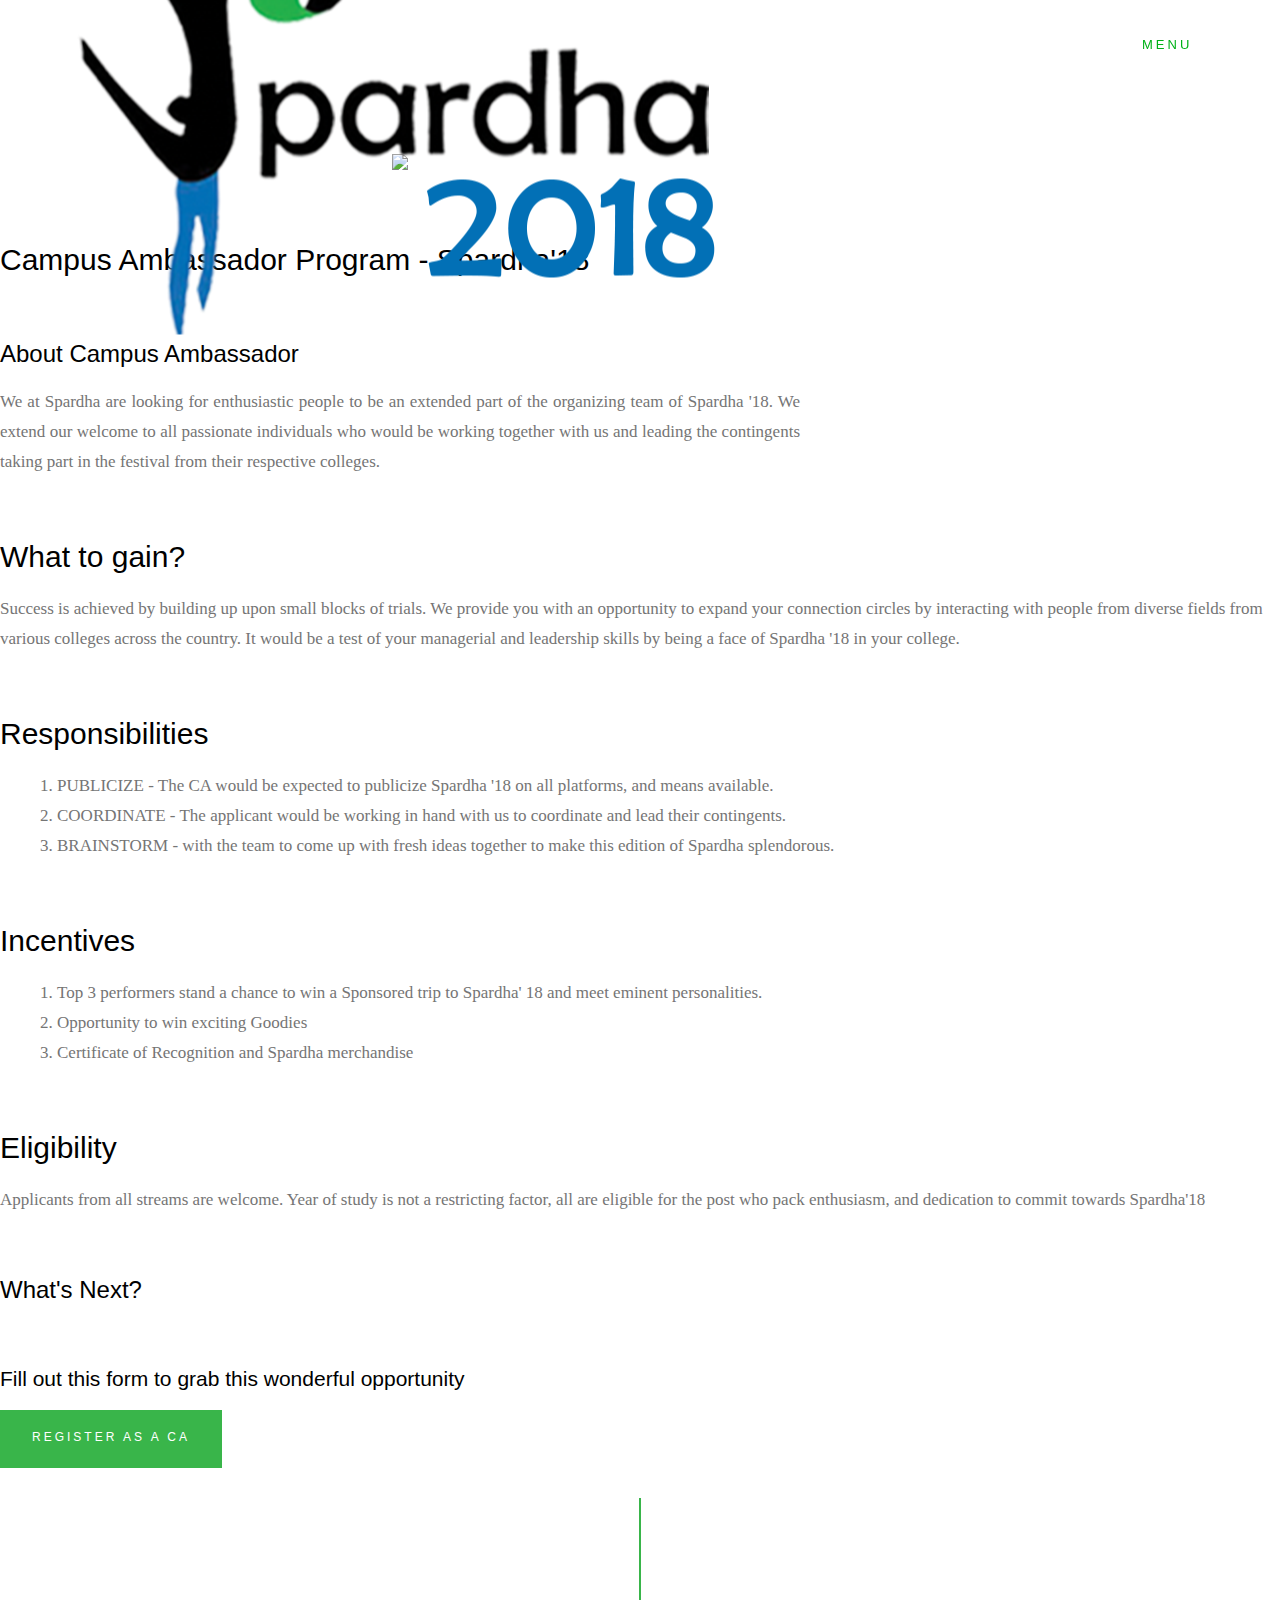
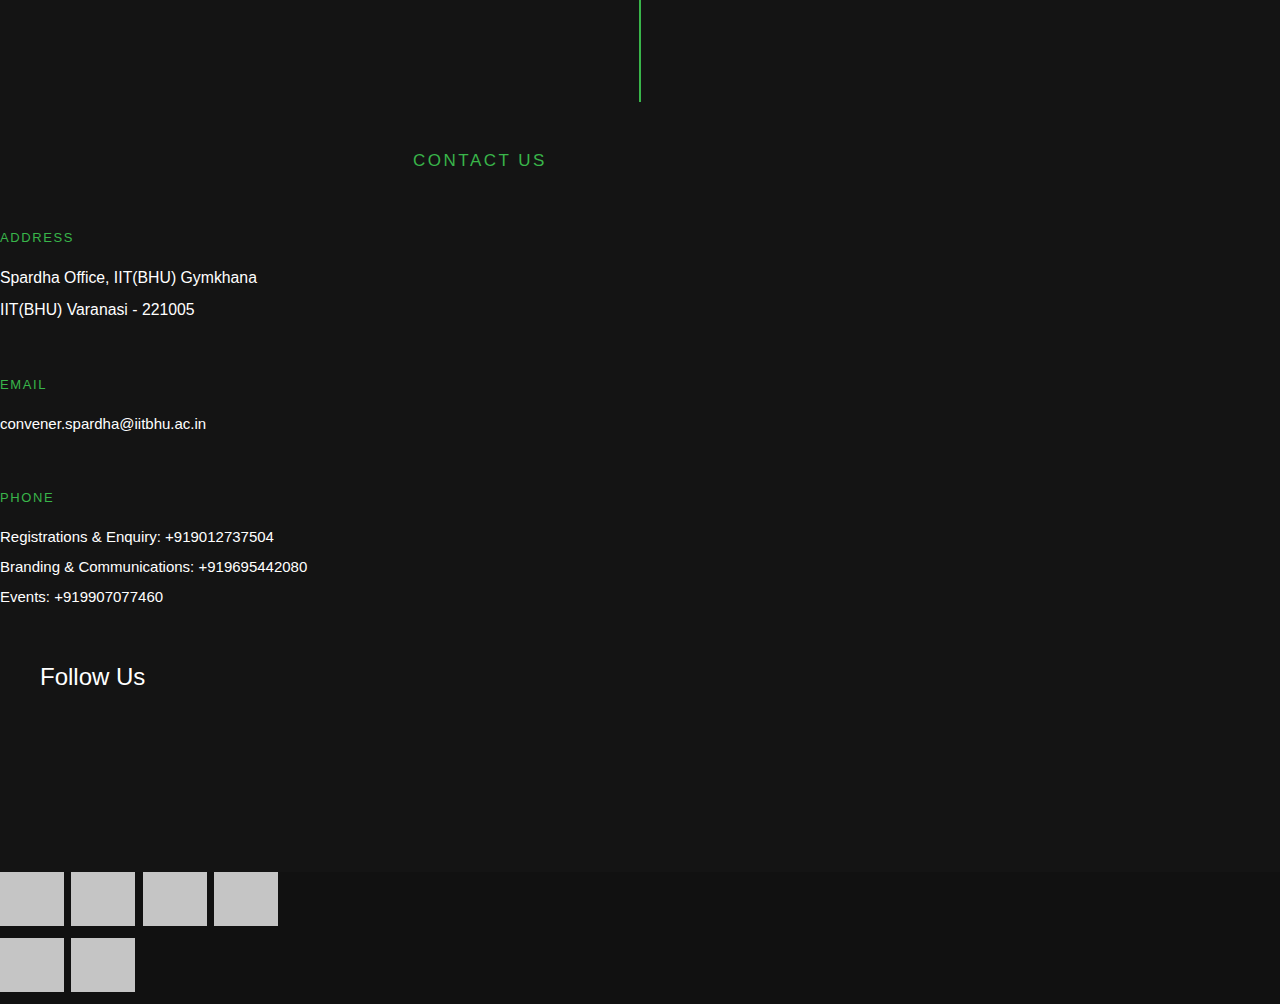
==== commit b07be0ac: "Merge pull request #5 from piyushkrmaurya/master" ====
--- a/ca.html
+++ b/ca.html
@@ -39,8 +39,8 @@
 
     <!-- favicons
     ================================================== -->
-    <link rel="shortcut icon" href="favicon.ico" type="image/x-icon">
-    <link rel="icon" href="favicon.ico" type="image/x-icon">
+    <link rel="shortcut icon" href="images/logos/spardha.png" type="image/x-icon">
+    <link rel="icon" href="images/logos/spardha.png" type="image/x-icon">
 
 </head>
 
@@ -52,7 +52,7 @@
 
         <div class="header-logo">
             <a class="site-logo" href="index.html">
-                <img src="images/logos/spardha-small.png" alt="HomePage">
+                <img src="images/logos/spardha-small.png" alt="Spardha Homepage">
             </a>
         </div>
 
@@ -64,24 +64,20 @@
                     <h3>Navigation</h3>
                     
                     <ul class="header-nav__list">
-                        <li class="current"><a href="index.html" title="home">Home</a></li>
-                        <li><a href="index.html#services" title="services">About Us</a></li>
-                        <li><a href="index.html#clients" title="clients">Sponsors</a></li>
-                        <li><a href="#contact" title="contact">Contact</a></li>
-                        <li><a href="ca.html">CA Program</a></li>
+                        <li class="current"><a href="index.html" title="Home">Home</a></li>
+                        <li><a href="index.html#aboutus" title="About Us">About Us</a></li>
+                        <li><a href="index.html#sponsors" title="Sponsors">Sponsors</a></li>
+                        <li><a href="#contact" title="Contact Us">Contact Us</a></li>
+                        <li><a href="ca.html" title="Campus Ambassador">Campus Ambassador</a></li>
                     </ul>
-        
-                    <!-- <p>Perspiciatis hic praesentium nesciunt. Et neque a dolorum <a href='#0'>voluptatem</a> porro iusto sequi veritatis libero enim. Iusto id suscipit veritatis neque reprehenderit.</p> -->
-        
+                
                     <ul class="header-nav__social">
                         <li>
                             <a href="https://www.facebook.com/Spardha.IIT.BHU/"><i class="fa fa-facebook"></i></a>
                         </li>
                         <li>
-                            <a href="https://www.linkedin.com/company/spardha/"><i class="fa fa-linkedin"></i></a>                        <!-- <li><a class="smoothscroll"  href="#about" title="about">About Us</a></li> -->
-
-                        </li>                        <!-- <li><a class="smoothscroll"  href="#about" title="about">About Us</a></li> -->
-
+                            <a href="https://www.linkedin.com/company/spardha/"><i class="fa fa-linkedin"></i></a>                       
+                        </li>                      
                         <li>
                             <a href="https://www.instagram.com/spardha_iitbhu/"><i class="fa fa-instagram"></i></a>
                         </li>
@@ -92,7 +88,7 @@
         </nav>  <!-- end header-nav -->
 
         <a class="header-menu-toggle" href="#0">
-            <span class="header-menu-text">Menu</span>
+            <span class="header-menu-text" style="color: rgb(0, 177, 24);">Menu</span>
             <span class="header-menu-icon"></span>
         </a>
 
@@ -107,7 +103,7 @@
 
             <div class="col-twelve tab-full">
                     <div class="intro-message" align="center">
-                            <img src = "images/logos/spardha.png" width="40%">
+                            <img src = "images/logos/spardha-full-dates.png" width="40%">
                         </div>
 
                 <h2>Campus Ambassador Program - Spardha'18</h2>
@@ -120,24 +116,24 @@
         </div>
 
         
-        <div class="row services-list block-1-2 block-tab-full">
+        <div class="row aboutus-list block-1-2 block-tab-full">
             <div class="col-block service-item" data-aos="fade-up">
                 <div class="service-icon">
-                    <i class="fa fa-trophy"></i>
+                    <i class="fa fa-trophy" style="float:left;"></i>
                     </div>
                         <div class="service-text">
                             <h3 class="h2">What to gain?</h3>
-                            <p>Succes is achieved by building up upon small blocks of trials. We provide you with an opportunity to expand your connection circles by interacting with people from diverse fields from various colleges across the country. It would be a test of your managerial and leadership skills by being a face of Spardha '18 in your college.
+                            <p>Success is achieved by building up upon small blocks of trials. We provide you with an opportunity to expand your connection circles by interacting with people from diverse fields from various colleges across the country. It would be a test of your managerial and leadership skills by being a face of Spardha '18 in your college.
                             </p>
                         </div>
                     </div>
 
                     <div class="col-block service-item" data-aos="fade-up">
                             <div class="service-icon">
-                                <i class="fa fa-trophy"></i>
+                                <i class="fa fa-user" style="float:left;"></i>
                                 </div>
                                     <div class="service-text">
-                                        <h3 class="h2">Resonsibilities</h3>
+                                        <h3 class="h2">Responsibilities</h3>
                                         <ol>
                                                 <li><strong>PUBLICIZE</strong> -  The CA would be expected to publicize Spardha '18 on all platforms, and means available.</li>
                                         
@@ -149,7 +145,7 @@
                             
                      <div class="col-block service-item" data-aos="fade-up">
                             <div class="service-icon">
-                                <i class="fa fa-trophy"></i>
+                                <i class="fa fa-certificate" style="float:left;"></i>
                                 </div>
                                     <div class="service-text">
                                         <h3 class="h2">Incentives</h3>
@@ -161,7 +157,7 @@
                                 </div>      
                     <div class="col-block service-item" data-aos="fade-up">
                             <div class="service-icon">
-                                <i class="fa fa-trophy"></i>
+                                <i class="fa fa-check" style="float:left;"></i>
                                 </div>
                                     <div class="service-text">
                                         <h3 class="h2">Eligibility</h3>
@@ -176,11 +172,9 @@
                 <h4>
                 Fill out this form to grab this wonderful opportunity<br/>
                 </h4>
-    <a class="btn btn--primary half-width" href="https://docs.google.com/forms/d/e/1FAIpQLSeE5jaY17xNEsPPWDaii0U9XBHudr7vubvw62rL3jR1g4mevA/viewform?usp=sf_link1g4mevA/viewform?usp=sf_link" target="_blank">Register as Spardha'18 CA</a>
+    <a class="btn btn--primary half-width" href="https://docs.google.com/forms/d/e/1FAIpQLSeE5jaY17xNEsPPWDaii0U9XBHudr7vubvw62rL3jR1g4mevA/viewform?usp=sf_link1g4mevA/viewform?usp=sf_link" target="_blank">Register as a CA</a>
     
                 </div>
-    
-            </div>
         </section>
 
     <!-- contact
@@ -193,29 +187,27 @@
         <div class="row section-header" data-aos="fade-up">
             <div class="col-full">
                 <h3 class="subhead">Contact Us</h3>
-                <!-- <h1 class="display-2 display-2--light">Reach out for a new project or just say hello</h1> -->
-            </div>
-        </div>
-
-        <!-- <div class="row contact-content" data-aos="fade-up"> -->
+            </div>
+        </div>
+
             <div class="contact-content align-center" data-aos="fade-up" style="font-family: sans-serif;">
                 <div class="cinfo">
-                    <h6>ADDRESS</h5>
+                    <h6>ADDRESS</h6>
                     <p style="font-size: 1.58rem; color: #ffffff;"><i class="fa fa-map-marker">
                     </i> Spardha Office, IIT(BHU) Gymkhana<br>
                         IIT(BHU) Varanasi - 221005</p>
                 </div>
                 <div class="cinfo">
-                        <h6>EMAIL</h5>
+                        <h6>EMAIL</h6>
                     <p style="font-size: 1.5rem; color: #ffffff;"><i class="fa fa-envelope">
                     </i> convener.spardha@iitbhu.ac.in</p>
                 </div>
                 <div class="cinfo">
-                        <h6>PHONE</h5>
+                        <h6>PHONE</h6>
                     <p style="font-size: 1.5rem; color: #ffffff;"><i class="fa fa-phone">
-                    </i> <span style="margin-right: 2.5em;">Registrations & Enquiry: </span>+919012737504<br/>
-                    <span style="margin-right: 1em;">Branding & Communications: </span>+919695442080<br/>
-                        <span style="margin-right: 12em;">Events: </span>+919907077460</p>
+                    </i> <span>Registrations & Enquiry: </span>+919012737504<br/>
+                    <span>Branding & Communications: </span>+919695442080<br/>
+                        <span>Events: </span>+919907077460</p>
                 </div>
                 <ul class="contact-social ">
                     <h3 style="color: #ffffff; margin:0;">Follow Us</h3>
@@ -230,8 +222,6 @@
                         </li>
                     </ul> <!-- end contact-social -->
             </div>
-
-        <!-- </div> --> <!-- end contact-content -->
 
     </section> <!-- end s-contact -->
 
@@ -299,4 +289,4 @@
 
 </body>
 
-</html>+</html>
